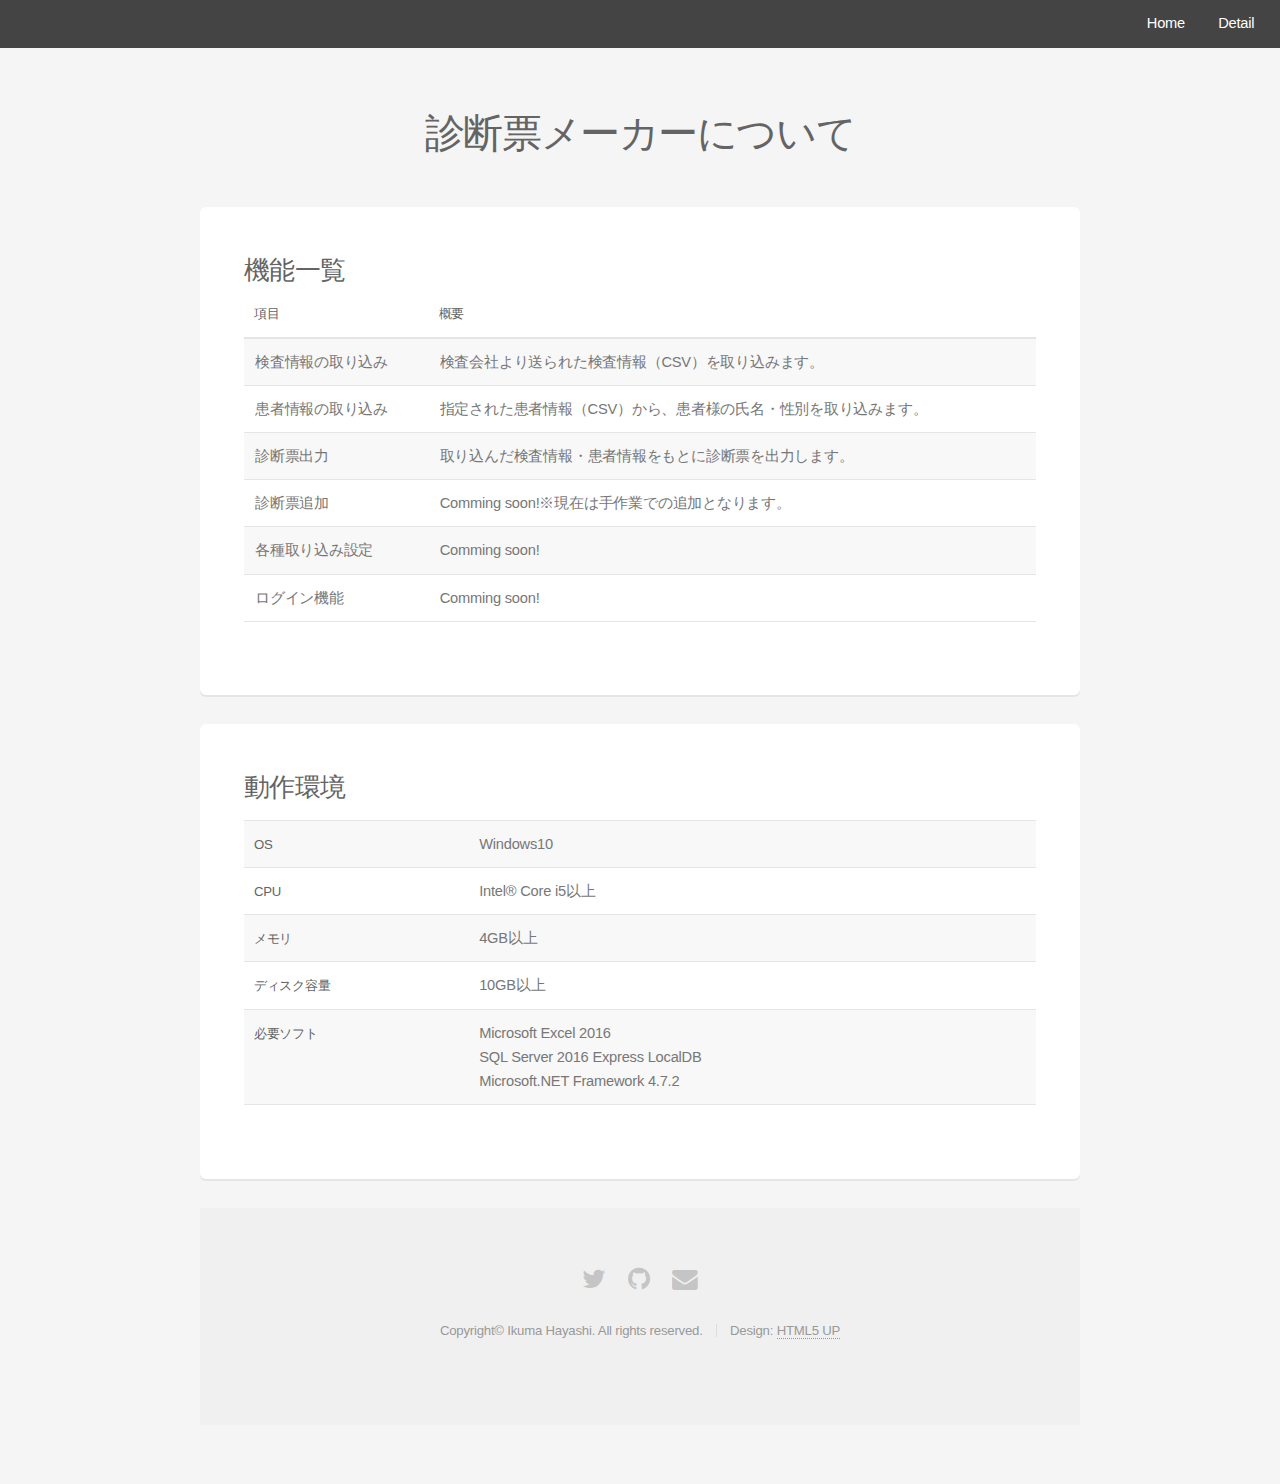
==== details.html @ 00fafe41 "機能一覧を詳細に変更 詳細に動作環境を追加" ====
<!DOCTYPE HTML>
<!--
	Alpha by HTML5 UP
	html5up.net | @ajlkn
	Free for personal and commercial use under the CCA 3.0 license (html5up.net/license)
-->
<html lang="ja">
	<head>
		<title>機能一覧</title>
		<meta charset="utf-8" />
		<meta name="viewport" content="width=device-width, initial-scale=1, user-scalable=no" />
		<link rel="stylesheet" href="assets/css/main.css" />
		<link rel="shortcut icon" href="./favicon.ico" >
		<link href="https://maxcdn.bootstrapcdn.com/font-awesome/4.7.0/css/font-awesome.min.css" rel="stylesheet" />
	</head>
	<body class="is-preload">
		<div id="page-wrapper">

			<!-- Header -->
				<header id="header">
					<nav id="nav">
						<ul>
							<li><a href="index.html">Home</a></li>
							<li><a href="details.html">Detail</a></li>
						</ul>
					</nav>
				</header>

			<!-- Main -->
				<section id="main" class="container">
					<header>
						<h2>診断票メーカーについて</h2>
					</header>
					<div class="row">
						<div class="col-12">

							<!-- Table -->
								<section class="box">
									<h3>機能一覧</h3>
									<div class="table-wrapper">
										<table>
											<thead>
												<tr>
													<th>項目</th>
													<th>概要</th>
												</tr>
											</thead>
											<tbody>
												<tr>
													<td>検査情報の取り込み</td>
													<td>検査会社より送られた検査情報（CSV）を取り込みます。</td>
												</tr>
												<tr>
													<td>患者情報の取り込み</td>
													<td>指定された患者情報（CSV）から、患者様の氏名・性別を取り込みます。</td>
												</tr>
												<tr>
													<td>診断票出力</td>
													<td>取り込んだ検査情報・患者情報をもとに診断票を出力します。</td>
												</tr>
												<tr>
													<td>診断票追加</td>
													<td>Comming soon!※現在は手作業での追加となります。</td>
												</tr>
												<tr>
													<td>各種取り込み設定</td>
													<td>Comming soon!</td>
												</tr>
												<tr>
													<td>ログイン機能</td>
													<td>Comming soon!</td>
												</tr>
											</tbody>
										</table>
									</div>

								</section>
								
								<section class="box">
										<h3>動作環境</h3>
										<div class="table-wrapper">
											<table>
												<tbody>
													<tr>
														<th>OS</th>
														<td>Windows10</td>
													</tr>
													<tr>
														<th>CPU</th>
														<td>Intel® Core i5以上</td>
													</tr>
													<tr>
														<th>メモリ</th>
														<td>4GB以上</td>
													</tr>
													<tr>
														<th>ディスク容量</th>
														<td>10GB以上</td>
													</tr>
													<tr>
														<th>必要ソフト</th>
														<td>
															Microsoft Excel 2016<br/>
															SQL Server 2016 Express LocalDB<br/>
															Microsoft.NET Framework 4.7.2
														</td>
													</tr>
												</tbody>
											</table>
										</div>
	
									</section>
						</div>
					</div>
					
			<!-- Footer -->
				<footer id="footer">
						<ul class="icons">
							<li><a href="https://twitter.com/hisk_of_gnct" class="icon fa-twitter"><span class="label">Twitter</span></a></li>
							<li><a href="https://github.com/IkumaHayashi" class="icon fa-github"><span class="label">Github</span></a></li>
							<li><a href="mailto:ikuma.hayashi.tech@gmail.com" class="icon fa-envelope"><span class="label">Mail</span></a></li>
							</ul>
						<ul class="copyright">
							<li>Copyright&copy; Ikuma Hayashi. All rights reserved.</li><li>Design: <a href="http://html5up.net">HTML5 UP</a></li>
						</ul>
					</footer>
	

		</div>

		<!-- Scripts -->
			<script src="https://code.jquery.com/jquery-3.3.1.min.js" integrity="sha256-FgpCb/KJQlLNfOu91ta32o/NMZxltwRo8QtmkMRdAu8=" crossorigin="anonymous"></script>
			<!--<script src="assets/js/jquery.min.js"></script>-->
			<script src="assets/js/jquery.dropotron.min.js"></script>
			<script src="assets/js/jquery.scrollex.min.js"></script>
			<script src="assets/js/browser.min.js"></script>
			<script src="assets/js/breakpoints.min.js"></script>
			<script src="assets/js/util.js"></script>
			<script src="assets/js/main.js"></script>

	</body>
</html>
---- assets/css/main.css ----
/*@import url("font-awesome.min.css");*/
@import url("https://fonts.googleapis.com/css?family=Source+Sans+Pro:300,400,300italic,400italic");

/*
	Alpha by HTML5 UP
	html5up.net | @ajlkn
	Free for personal and commercial use under the CCA 3.0 license (html5up.net/license)
*/

/* Reset */

/* Based on meyerweb.com/eric/tools/css/reset (v2.0 | 20110126 | License: public domain) */

	html, body, div, span, applet, object,
	iframe, h1, h2, h3, h4, h5, h6, p, blockquote,
	pre, a, abbr, acronym, address, big, cite,
	code, del, dfn, em, img, ins, kbd, q, s, samp,
	small, strike, strong, sub, sup, tt, var, b,
	u, i, center, dl, dt, dd, ol, ul, li, fieldset,
	form, label, legend, table, caption, tbody,
	tfoot, thead, tr, th, td, article, aside,
	canvas, details, embed, figure, figcaption,
	footer, header, hgroup, menu, nav, output, ruby,
	section, summary, time, mark, audio, video {
		margin: 0;
		padding: 0;
		border: 0;
		font-size: 100%;
		font: inherit;
		font-family: 'ヒラギノ角ゴシック Pro', 'Hiragino Kaku Gothic Pro', メイリオ, Meiryo, Osaka, 'ＭＳ Ｐゴシック', 'MS PGothic', sans-serif;
		vertical-align: baseline;
	}

	article, aside, details, figcaption, figure,
	footer, header, hgroup, menu, nav, section {
		display: block;
	}

	body {
		line-height: 1;
	}

	ol, ul {
		list-style: none;
	}

	blockquote, q {
		quotes: none;
	}

		blockquote:before, blockquote:after, q:before, q:after {
			content: '';
			content: none;
		}

	table {
		border-collapse: collapse;
		border-spacing: 0;
	}

	body {
		-webkit-text-size-adjust: none;
	}

	mark {
		background-color: transparent;
		color: inherit;
	}

	input::-moz-focus-inner {
		border: 0;
		padding: 0;
	}

	input, select, textarea {
		-moz-appearance: none;
		-webkit-appearance: none;
		-ms-appearance: none;
		appearance: none;
	}

/* Basic */

	@-ms-viewport {
		width: device-width;
	}

	body {
		-ms-overflow-style: scrollbar;
	}

	@media screen and (max-width: 480px) {

		html, body {
			min-width: 320px;
		}

	}

	html {
		box-sizing: border-box;
	}

	*, *:before, *:after {
		box-sizing: inherit;
	}

	body {
		background: #f5f5f5;
	}

	body, input, select, textarea {
		color: #777;
		font-size: 16pt;
		font-weight: 300;
		line-height: 1.65em;
		letter-spacing: -0.015em;
	}

	a {
		-moz-transition: color 0.2s ease-in-out, border-bottom-color 0.2s ease-in-out;
		-webkit-transition: color 0.2s ease-in-out, border-bottom-color 0.2s ease-in-out;
		-ms-transition: color 0.2s ease-in-out, border-bottom-color 0.2s ease-in-out;
		transition: color 0.2s ease-in-out, border-bottom-color 0.2s ease-in-out;
		border-bottom: dotted 1px;
		color: #e89980;
		text-decoration: none;
	}

		a:hover {
			border-bottom-color: transparent;
		}

	strong, b {
		color: #646464;
		font-weight: 400;
	}

	em, i {
		font-style: italic;
	}

	p {
		margin: 0 0 2em 0;
	}

	h1, h2, h3, h4, h5, h6 {
		color: #646464;
		font-weight: 300;
		line-height: 1em;
		margin: 0 0 0.5em 0;
	}

		h1 a, h2 a, h3 a, h4 a, h5 a, h6 a {
			color: inherit;
			text-decoration: none;
		}

	h2 {
		font-size: 2.25em;
		line-height: 1.5em;
		letter-spacing: -0.035em;
	}

	h3 {
		font-size: 1.75em;
		line-height: 1.5em;
		letter-spacing: -0.025em;
	}

	h4 {
		font-size: 1.1em;
		line-height: 1.5em;
		letter-spacing: 0;
	}

	h5 {
		font-size: 0.9em;
		line-height: 1.5em;
		letter-spacing: 0;
	}

	h6 {
		font-size: 0.7em;
		line-height: 1.5em;
		letter-spacing: 0;
	}

	sub {
		font-size: 0.8em;
		position: relative;
		top: 0.5em;
	}

	sup {
		font-size: 0.8em;
		position: relative;
		top: -0.5em;
	}

	hr {
		border: 0;
		border-bottom: solid 2px #e5e5e5;
		margin: 2em 0;
	}

		hr.major {
			margin: 3em 0;
		}

	blockquote {
		border-left: solid 4px #e5e5e5;
		font-style: italic;
		margin: 0 0 2em 0;
		padding: 0.5em 0 0.5em 2em;
	}

	pre {
		-webkit-overflow-scrolling: touch;
		background: #f8f8f8;
		border-radius: 6px;
		border: solid 1px #e5e5e5;
		font-size: 0.9em;
		line-height: 1.75em;
		margin: 0 0 2em 0;
		overflow-x: auto;
		padding: 1em 1.5em;
	}

	code {
		background: #f8f8f8;
		border-radius: 6px;
		border: solid 1px #e5e5e5;
		font-size: 0.9em;
		margin: 0 0.25em;
		padding: 0.25em 0.65em;
	}

	.align-left {
		text-align: left;
	}

	.align-center {
		text-align: center;
	}

	.align-right {
		text-align: right;
	}

/* Row */

	.row {
		display: flex;
		flex-wrap: wrap;
		box-sizing: border-box;
		align-items: stretch;
	}

		.row > * {
			box-sizing: border-box;
		}

		.row.gtr-uniform > * > :last-child {
			margin-bottom: 0;
		}

		.row.aln-left {
			justify-content: flex-start;
		}

		.row.aln-center {
			justify-content: center;
		}

		.row.aln-right {
			justify-content: flex-end;
		}

		.row.aln-top {
			align-items: flex-start;
		}

		.row.aln-middle {
			align-items: center;
		}

		.row.aln-bottom {
			align-items: flex-end;
		}

		.row > .imp {
			order: -1;
		}

		.row > .col-1 {
			width: 8.3333333333%;
		}

		.row > .off-1 {
			margin-left: 8.3333333333%;
		}

		.row > .col-2 {
			width: 16.6666666667%;
		}

		.row > .off-2 {
			margin-left: 16.6666666667%;
		}

		.row > .col-3 {
			width: 25%;
		}

		.row > .off-3 {
			margin-left: 25%;
		}

		.row > .col-4 {
			width: 33.3333333333%;
		}

		.row > .off-4 {
			margin-left: 33.3333333333%;
		}

		.row > .col-5 {
			width: 41.6666666667%;
		}

		.row > .off-5 {
			margin-left: 41.6666666667%;
		}

		.row > .col-6 {
			width: 50%;
		}

		.row > .off-6 {
			margin-left: 50%;
		}

		.row > .col-7 {
			width: 58.3333333333%;
		}

		.row > .off-7 {
			margin-left: 58.3333333333%;
		}

		.row > .col-8 {
			width: 66.6666666667%;
		}

		.row > .off-8 {
			margin-left: 66.6666666667%;
		}

		.row > .col-9 {
			width: 75%;
		}

		.row > .off-9 {
			margin-left: 75%;
		}

		.row > .col-10 {
			width: 83.3333333333%;
		}

		.row > .off-10 {
			margin-left: 83.3333333333%;
		}

		.row > .col-11 {
			width: 91.6666666667%;
		}

		.row > .off-11 {
			margin-left: 91.6666666667%;
		}

		.row > .col-12 {
			width: 100%;
		}

		.row > .off-12 {
			margin-left: 100%;
		}

		.row.gtr-0 {
			margin-top: 0;
			margin-left: 0em;
		}

			.row.gtr-0 > * {
				padding: 0 0 0 0em;
			}

			.row.gtr-0.gtr-uniform {
				margin-top: 0em;
			}

				.row.gtr-0.gtr-uniform > * {
					padding-top: 0em;
				}

		.row.gtr-25 {
			margin-top: 0;
			margin-left: -0.5em;
		}

			.row.gtr-25 > * {
				padding: 0 0 0 0.5em;
			}

			.row.gtr-25.gtr-uniform {
				margin-top: -0.5em;
			}

				.row.gtr-25.gtr-uniform > * {
					padding-top: 0.5em;
				}

		.row.gtr-50 {
			margin-top: 0;
			margin-left: -1em;
		}

			.row.gtr-50 > * {
				padding: 0 0 0 1em;
			}

			.row.gtr-50.gtr-uniform {
				margin-top: -1em;
			}

				.row.gtr-50.gtr-uniform > * {
					padding-top: 1em;
				}

		.row {
			margin-top: 0;
			margin-left: -2em;
		}

			.row > * {
				padding: 0 0 0 2em;
			}

			.row.gtr-uniform {
				margin-top: -2em;
			}

				.row.gtr-uniform > * {
					padding-top: 2em;
				}

		.row.gtr-150 {
			margin-top: 0;
			margin-left: -3em;
		}

			.row.gtr-150 > * {
				padding: 0 0 0 3em;
			}

			.row.gtr-150.gtr-uniform {
				margin-top: -3em;
			}

				.row.gtr-150.gtr-uniform > * {
					padding-top: 3em;
				}

		.row.gtr-200 {
			margin-top: 0;
			margin-left: -4em;
		}

			.row.gtr-200 > * {
				padding: 0 0 0 4em;
			}

			.row.gtr-200.gtr-uniform {
				margin-top: -4em;
			}

				.row.gtr-200.gtr-uniform > * {
					padding-top: 4em;
				}

		@media screen and (max-width: 1680px) {

			.row {
				display: flex;
				flex-wrap: wrap;
				box-sizing: border-box;
				align-items: stretch;
			}

				.row > * {
					box-sizing: border-box;
				}

				.row.gtr-uniform > * > :last-child {
					margin-bottom: 0;
				}

				.row.aln-left {
					justify-content: flex-start;
				}

				.row.aln-center {
					justify-content: center;
				}

				.row.aln-right {
					justify-content: flex-end;
				}

				.row.aln-top {
					align-items: flex-start;
				}

				.row.aln-middle {
					align-items: center;
				}

				.row.aln-bottom {
					align-items: flex-end;
				}

				.row > .imp-wide {
					order: -1;
				}

				.row > .col-1-wide {
					width: 8.3333333333%;
				}

				.row > .off-1-wide {
					margin-left: 8.3333333333%;
				}

				.row > .col-2-wide {
					width: 16.6666666667%;
				}

				.row > .off-2-wide {
					margin-left: 16.6666666667%;
				}

				.row > .col-3-wide {
					width: 25%;
				}

				.row > .off-3-wide {
					margin-left: 25%;
				}

				.row > .col-4-wide {
					width: 33.3333333333%;
				}

				.row > .off-4-wide {
					margin-left: 33.3333333333%;
				}

				.row > .col-5-wide {
					width: 41.6666666667%;
				}

				.row > .off-5-wide {
					margin-left: 41.6666666667%;
				}

				.row > .col-6-wide {
					width: 50%;
				}

				.row > .off-6-wide {
					margin-left: 50%;
				}

				.row > .col-7-wide {
					width: 58.3333333333%;
				}

				.row > .off-7-wide {
					margin-left: 58.3333333333%;
				}

				.row > .col-8-wide {
					width: 66.6666666667%;
				}

				.row > .off-8-wide {
					margin-left: 66.6666666667%;
				}

				.row > .col-9-wide {
					width: 75%;
				}

				.row > .off-9-wide {
					margin-left: 75%;
				}

				.row > .col-10-wide {
					width: 83.3333333333%;
				}

				.row > .off-10-wide {
					margin-left: 83.3333333333%;
				}

				.row > .col-11-wide {
					width: 91.6666666667%;
				}

				.row > .off-11-wide {
					margin-left: 91.6666666667%;
				}

				.row > .col-12-wide {
					width: 100%;
				}

				.row > .off-12-wide {
					margin-left: 100%;
				}

				.row.gtr-0 {
					margin-top: 0;
					margin-left: 0em;
				}

					.row.gtr-0 > * {
						padding: 0 0 0 0em;
					}

					.row.gtr-0.gtr-uniform {
						margin-top: 0em;
					}

						.row.gtr-0.gtr-uniform > * {
							padding-top: 0em;
						}

				.row.gtr-25 {
					margin-top: 0;
					margin-left: -0.5em;
				}

					.row.gtr-25 > * {
						padding: 0 0 0 0.5em;
					}

					.row.gtr-25.gtr-uniform {
						margin-top: -0.5em;
					}

						.row.gtr-25.gtr-uniform > * {
							padding-top: 0.5em;
						}

				.row.gtr-50 {
					margin-top: 0;
					margin-left: -1em;
				}

					.row.gtr-50 > * {
						padding: 0 0 0 1em;
					}

					.row.gtr-50.gtr-uniform {
						margin-top: -1em;
					}

						.row.gtr-50.gtr-uniform > * {
							padding-top: 1em;
						}

				.row {
					margin-top: 0;
					margin-left: -2em;
				}

					.row > * {
						padding: 0 0 0 2em;
					}

					.row.gtr-uniform {
						margin-top: -2em;
					}

						.row.gtr-uniform > * {
							padding-top: 2em;
						}

				.row.gtr-150 {
					margin-top: 0;
					margin-left: -3em;
				}

					.row.gtr-150 > * {
						padding: 0 0 0 3em;
					}

					.row.gtr-150.gtr-uniform {
						margin-top: -3em;
					}

						.row.gtr-150.gtr-uniform > * {
							padding-top: 3em;
						}

				.row.gtr-200 {
					margin-top: 0;
					margin-left: -4em;
				}

					.row.gtr-200 > * {
						padding: 0 0 0 4em;
					}

					.row.gtr-200.gtr-uniform {
						margin-top: -4em;
					}

						.row.gtr-200.gtr-uniform > * {
							padding-top: 4em;
						}

		}

		@media screen and (max-width: 1280px) {

			.row {
				display: flex;
				flex-wrap: wrap;
				box-sizing: border-box;
				align-items: stretch;
			}

				.row > * {
					box-sizing: border-box;
				}

				.row.gtr-uniform > * > :last-child {
					margin-bottom: 0;
				}

				.row.aln-left {
					justify-content: flex-start;
				}

				.row.aln-center {
					justify-content: center;
				}

				.row.aln-right {
					justify-content: flex-end;
				}

				.row.aln-top {
					align-items: flex-start;
				}

				.row.aln-middle {
					align-items: center;
				}

				.row.aln-bottom {
					align-items: flex-end;
				}

				.row > .imp-normal {
					order: -1;
				}

				.row > .col-1-normal {
					width: 8.3333333333%;
				}

				.row > .off-1-normal {
					margin-left: 8.3333333333%;
				}

				.row > .col-2-normal {
					width: 16.6666666667%;
				}

				.row > .off-2-normal {
					margin-left: 16.6666666667%;
				}

				.row > .col-3-normal {
					width: 25%;
				}

				.row > .off-3-normal {
					margin-left: 25%;
				}

				.row > .col-4-normal {
					width: 33.3333333333%;
				}

				.row > .off-4-normal {
					margin-left: 33.3333333333%;
				}

				.row > .col-5-normal {
					width: 41.6666666667%;
				}

				.row > .off-5-normal {
					margin-left: 41.6666666667%;
				}

				.row > .col-6-normal {
					width: 50%;
				}

				.row > .off-6-normal {
					margin-left: 50%;
				}

				.row > .col-7-normal {
					width: 58.3333333333%;
				}

				.row > .off-7-normal {
					margin-left: 58.3333333333%;
				}

				.row > .col-8-normal {
					width: 66.6666666667%;
				}

				.row > .off-8-normal {
					margin-left: 66.6666666667%;
				}

				.row > .col-9-normal {
					width: 75%;
				}

				.row > .off-9-normal {
					margin-left: 75%;
				}

				.row > .col-10-normal {
					width: 83.3333333333%;
				}

				.row > .off-10-normal {
					margin-left: 83.3333333333%;
				}

				.row > .col-11-normal {
					width: 91.6666666667%;
				}

				.row > .off-11-normal {
					margin-left: 91.6666666667%;
				}

				.row > .col-12-normal {
					width: 100%;
				}

				.row > .off-12-normal {
					margin-left: 100%;
				}

				.row.gtr-0 {
					margin-top: 0;
					margin-left: 0em;
				}

					.row.gtr-0 > * {
						padding: 0 0 0 0em;
					}

					.row.gtr-0.gtr-uniform {
						margin-top: 0em;
					}

						.row.gtr-0.gtr-uniform > * {
							padding-top: 0em;
						}

				.row.gtr-25 {
					margin-top: 0;
					margin-left: -0.5em;
				}

					.row.gtr-25 > * {
						padding: 0 0 0 0.5em;
					}

					.row.gtr-25.gtr-uniform {
						margin-top: -0.5em;
					}

						.row.gtr-25.gtr-uniform > * {
							padding-top: 0.5em;
						}

				.row.gtr-50 {
					margin-top: 0;
					margin-left: -1em;
				}

					.row.gtr-50 > * {
						padding: 0 0 0 1em;
					}

					.row.gtr-50.gtr-uniform {
						margin-top: -1em;
					}

						.row.gtr-50.gtr-uniform > * {
							padding-top: 1em;
						}

				.row {
					margin-top: 0;
					margin-left: -2em;
				}

					.row > * {
						padding: 0 0 0 2em;
					}

					.row.gtr-uniform {
						margin-top: -2em;
					}

						.row.gtr-uniform > * {
							padding-top: 2em;
						}

				.row.gtr-150 {
					margin-top: 0;
					margin-left: -3em;
				}

					.row.gtr-150 > * {
						padding: 0 0 0 3em;
					}

					.row.gtr-150.gtr-uniform {
						margin-top: -3em;
					}

						.row.gtr-150.gtr-uniform > * {
							padding-top: 3em;
						}

				.row.gtr-200 {
					margin-top: 0;
					margin-left: -4em;
				}

					.row.gtr-200 > * {
						padding: 0 0 0 4em;
					}

					.row.gtr-200.gtr-uniform {
						margin-top: -4em;
					}

						.row.gtr-200.gtr-uniform > * {
							padding-top: 4em;
						}

		}

		@media screen and (max-width: 980px) {

			.row {
				display: flex;
				flex-wrap: wrap;
				box-sizing: border-box;
				align-items: stretch;
			}

				.row > * {
					box-sizing: border-box;
				}

				.row.gtr-uniform > * > :last-child {
					margin-bottom: 0;
				}

				.row.aln-left {
					justify-content: flex-start;
				}

				.row.aln-center {
					justify-content: center;
				}

				.row.aln-right {
					justify-content: flex-end;
				}

				.row.aln-top {
					align-items: flex-start;
				}

				.row.aln-middle {
					align-items: center;
				}

				.row.aln-bottom {
					align-items: flex-end;
				}

				.row > .imp-narrow {
					order: -1;
				}

				.row > .col-1-narrow {
					width: 8.3333333333%;
				}

				.row > .off-1-narrow {
					margin-left: 8.3333333333%;
				}

				.row > .col-2-narrow {
					width: 16.6666666667%;
				}

				.row > .off-2-narrow {
					margin-left: 16.6666666667%;
				}

				.row > .col-3-narrow {
					width: 25%;
				}

				.row > .off-3-narrow {
					margin-left: 25%;
				}

				.row > .col-4-narrow {
					width: 33.3333333333%;
				}

				.row > .off-4-narrow {
					margin-left: 33.3333333333%;
				}

				.row > .col-5-narrow {
					width: 41.6666666667%;
				}

				.row > .off-5-narrow {
					margin-left: 41.6666666667%;
				}

				.row > .col-6-narrow {
					width: 50%;
				}

				.row > .off-6-narrow {
					margin-left: 50%;
				}

				.row > .col-7-narrow {
					width: 58.3333333333%;
				}

				.row > .off-7-narrow {
					margin-left: 58.3333333333%;
				}

				.row > .col-8-narrow {
					width: 66.6666666667%;
				}

				.row > .off-8-narrow {
					margin-left: 66.6666666667%;
				}

				.row > .col-9-narrow {
					width: 75%;
				}

				.row > .off-9-narrow {
					margin-left: 75%;
				}

				.row > .col-10-narrow {
					width: 83.3333333333%;
				}

				.row > .off-10-narrow {
					margin-left: 83.3333333333%;
				}

				.row > .col-11-narrow {
					width: 91.6666666667%;
				}

				.row > .off-11-narrow {
					margin-left: 91.6666666667%;
				}

				.row > .col-12-narrow {
					width: 100%;
				}

				.row > .off-12-narrow {
					margin-left: 100%;
				}

				.row.gtr-0 {
					margin-top: 0;
					margin-left: 0em;
				}

					.row.gtr-0 > * {
						padding: 0 0 0 0em;
					}

					.row.gtr-0.gtr-uniform {
						margin-top: 0em;
					}

						.row.gtr-0.gtr-uniform > * {
							padding-top: 0em;
						}

				.row.gtr-25 {
					margin-top: 0;
					margin-left: -0.5em;
				}

					.row.gtr-25 > * {
						padding: 0 0 0 0.5em;
					}

					.row.gtr-25.gtr-uniform {
						margin-top: -0.5em;
					}

						.row.gtr-25.gtr-uniform > * {
							padding-top: 0.5em;
						}

				.row.gtr-50 {
					margin-top: 0;
					margin-left: -1em;
				}

					.row.gtr-50 > * {
						padding: 0 0 0 1em;
					}

					.row.gtr-50.gtr-uniform {
						margin-top: -1em;
					}

						.row.gtr-50.gtr-uniform > * {
							padding-top: 1em;
						}

				.row {
					margin-top: 0;
					margin-left: -2em;
				}

					.row > * {
						padding: 0 0 0 2em;
					}

					.row.gtr-uniform {
						margin-top: -2em;
					}

						.row.gtr-uniform > * {
							padding-top: 2em;
						}

				.row.gtr-150 {
					margin-top: 0;
					margin-left: -3em;
				}

					.row.gtr-150 > * {
						padding: 0 0 0 3em;
					}

					.row.gtr-150.gtr-uniform {
						margin-top: -3em;
					}

						.row.gtr-150.gtr-uniform > * {
							padding-top: 3em;
						}

				.row.gtr-200 {
					margin-top: 0;
					margin-left: -4em;
				}

					.row.gtr-200 > * {
						padding: 0 0 0 4em;
					}

					.row.gtr-200.gtr-uniform {
						margin-top: -4em;
					}

						.row.gtr-200.gtr-uniform > * {
							padding-top: 4em;
						}

		}

		@media screen and (max-width: 840px) {

			.row {
				display: flex;
				flex-wrap: wrap;
				box-sizing: border-box;
				align-items: stretch;
			}

				.row > * {
					box-sizing: border-box;
				}

				.row.gtr-uniform > * > :last-child {
					margin-bottom: 0;
				}

				.row.aln-left {
					justify-content: flex-start;
				}

				.row.aln-center {
					justify-content: center;
				}

				.row.aln-right {
					justify-content: flex-end;
				}

				.row.aln-top {
					align-items: flex-start;
				}

				.row.aln-middle {
					align-items: center;
				}

				.row.aln-bottom {
					align-items: flex-end;
				}

				.row > .imp-narrower {
					order: -1;
				}

				.row > .col-1-narrower {
					width: 8.3333333333%;
				}

				.row > .off-1-narrower {
					margin-left: 8.3333333333%;
				}

				.row > .col-2-narrower {
					width: 16.6666666667%;
				}

				.row > .off-2-narrower {
					margin-left: 16.6666666667%;
				}

				.row > .col-3-narrower {
					width: 25%;
				}

				.row > .off-3-narrower {
					margin-left: 25%;
				}

				.row > .col-4-narrower {
					width: 33.3333333333%;
				}

				.row > .off-4-narrower {
					margin-left: 33.3333333333%;
				}

				.row > .col-5-narrower {
					width: 41.6666666667%;
				}

				.row > .off-5-narrower {
					margin-left: 41.6666666667%;
				}

				.row > .col-6-narrower {
					width: 50%;
				}

				.row > .off-6-narrower {
					margin-left: 50%;
				}

				.row > .col-7-narrower {
					width: 58.3333333333%;
				}

				.row > .off-7-narrower {
					margin-left: 58.3333333333%;
				}

				.row > .col-8-narrower {
					width: 66.6666666667%;
				}

				.row > .off-8-narrower {
					margin-left: 66.6666666667%;
				}

				.row > .col-9-narrower {
					width: 75%;
				}

				.row > .off-9-narrower {
					margin-left: 75%;
				}

				.row > .col-10-narrower {
					width: 83.3333333333%;
				}

				.row > .off-10-narrower {
					margin-left: 83.3333333333%;
				}

				.row > .col-11-narrower {
					width: 91.6666666667%;
				}

				.row > .off-11-narrower {
					margin-left: 91.6666666667%;
				}

				.row > .col-12-narrower {
					width: 100%;
				}

				.row > .off-12-narrower {
					margin-left: 100%;
				}

				.row.gtr-0 {
					margin-top: 0;
					margin-left: 0em;
				}

					.row.gtr-0 > * {
						padding: 0 0 0 0em;
					}

					.row.gtr-0.gtr-uniform {
						margin-top: 0em;
					}

						.row.gtr-0.gtr-uniform > * {
							padding-top: 0em;
						}

				.row.gtr-25 {
					margin-top: 0;
					margin-left: -0.5em;
				}

					.row.gtr-25 > * {
						padding: 0 0 0 0.5em;
					}

					.row.gtr-25.gtr-uniform {
						margin-top: -0.5em;
					}

						.row.gtr-25.gtr-uniform > * {
							padding-top: 0.5em;
						}

				.row.gtr-50 {
					margin-top: 0;
					margin-left: -1em;
				}

					.row.gtr-50 > * {
						padding: 0 0 0 1em;
					}

					.row.gtr-50.gtr-uniform {
						margin-top: -1em;
					}

						.row.gtr-50.gtr-uniform > * {
							padding-top: 1em;
						}

				.row {
					margin-top: 0;
					margin-left: -2em;
				}

					.row > * {
						padding: 0 0 0 2em;
					}

					.row.gtr-uniform {
						margin-top: -2em;
					}

						.row.gtr-uniform > * {
							padding-top: 2em;
						}

				.row.gtr-150 {
					margin-top: 0;
					margin-left: -3em;
				}

					.row.gtr-150 > * {
						padding: 0 0 0 3em;
					}

					.row.gtr-150.gtr-uniform {
						margin-top: -3em;
					}

						.row.gtr-150.gtr-uniform > * {
							padding-top: 3em;
						}

				.row.gtr-200 {
					margin-top: 0;
					margin-left: -4em;
				}

					.row.gtr-200 > * {
						padding: 0 0 0 4em;
					}

					.row.gtr-200.gtr-uniform {
						margin-top: -4em;
					}

						.row.gtr-200.gtr-uniform > * {
							padding-top: 4em;
						}

		}

		@media screen and (max-width: 736px) {

			.row {
				display: flex;
				flex-wrap: wrap;
				box-sizing: border-box;
				align-items: stretch;
			}

				.row > * {
					box-sizing: border-box;
				}

				.row.gtr-uniform > * > :last-child {
					margin-bottom: 0;
				}

				.row.aln-left {
					justify-content: flex-start;
				}

				.row.aln-center {
					justify-content: center;
				}

				.row.aln-right {
					justify-content: flex-end;
				}

				.row.aln-top {
					align-items: flex-start;
				}

				.row.aln-middle {
					align-items: center;
				}

				.row.aln-bottom {
					align-items: flex-end;
				}

				.row > .imp-mobile {
					order: -1;
				}

				.row > .col-1-mobile {
					width: 8.3333333333%;
				}

				.row > .off-1-mobile {
					margin-left: 8.3333333333%;
				}

				.row > .col-2-mobile {
					width: 16.6666666667%;
				}

				.row > .off-2-mobile {
					margin-left: 16.6666666667%;
				}

				.row > .col-3-mobile {
					width: 25%;
				}

				.row > .off-3-mobile {
					margin-left: 25%;
				}

				.row > .col-4-mobile {
					width: 33.3333333333%;
				}

				.row > .off-4-mobile {
					margin-left: 33.3333333333%;
				}

				.row > .col-5-mobile {
					width: 41.6666666667%;
				}

				.row > .off-5-mobile {
					margin-left: 41.6666666667%;
				}

				.row > .col-6-mobile {
					width: 50%;
				}

				.row > .off-6-mobile {
					margin-left: 50%;
				}

				.row > .col-7-mobile {
					width: 58.3333333333%;
				}

				.row > .off-7-mobile {
					margin-left: 58.3333333333%;
				}

				.row > .col-8-mobile {
					width: 66.6666666667%;
				}

				.row > .off-8-mobile {
					margin-left: 66.6666666667%;
				}

				.row > .col-9-mobile {
					width: 75%;
				}

				.row > .off-9-mobile {
					margin-left: 75%;
				}

				.row > .col-10-mobile {
					width: 83.3333333333%;
				}

				.row > .off-10-mobile {
					margin-left: 83.3333333333%;
				}

				.row > .col-11-mobile {
					width: 91.6666666667%;
				}

				.row > .off-11-mobile {
					margin-left: 91.6666666667%;
				}

				.row > .col-12-mobile {
					width: 100%;
				}

				.row > .off-12-mobile {
					margin-left: 100%;
				}

				.row.gtr-0 {
					margin-top: 0;
					margin-left: 0em;
				}

					.row.gtr-0 > * {
						padding: 0 0 0 0em;
					}

					.row.gtr-0.gtr-uniform {
						margin-top: 0em;
					}

						.row.gtr-0.gtr-uniform > * {
							padding-top: 0em;
						}

				.row.gtr-25 {
					margin-top: 0;
					margin-left: -0.5em;
				}

					.row.gtr-25 > * {
						padding: 0 0 0 0.5em;
					}

					.row.gtr-25.gtr-uniform {
						margin-top: -0.5em;
					}

						.row.gtr-25.gtr-uniform > * {
							padding-top: 0.5em;
						}

				.row.gtr-50 {
					margin-top: 0;
					margin-left: -1em;
				}

					.row.gtr-50 > * {
						padding: 0 0 0 1em;
					}

					.row.gtr-50.gtr-uniform {
						margin-top: -1em;
					}

						.row.gtr-50.gtr-uniform > * {
							padding-top: 1em;
						}

				.row {
					margin-top: 0;
					margin-left: -2em;
				}

					.row > * {
						padding: 0 0 0 2em;
					}

					.row.gtr-uniform {
						margin-top: -2em;
					}

						.row.gtr-uniform > * {
							padding-top: 2em;
						}

				.row.gtr-150 {
					margin-top: 0;
					margin-left: -3em;
				}

					.row.gtr-150 > * {
						padding: 0 0 0 3em;
					}

					.row.gtr-150.gtr-uniform {
						margin-top: -3em;
					}

						.row.gtr-150.gtr-uniform > * {
							padding-top: 3em;
						}

				.row.gtr-200 {
					margin-top: 0;
					margin-left: -4em;
				}

					.row.gtr-200 > * {
						padding: 0 0 0 4em;
					}

					.row.gtr-200.gtr-uniform {
						margin-top: -4em;
					}

						.row.gtr-200.gtr-uniform > * {
							padding-top: 4em;
						}

		}

		@media screen and (max-width: 480px) {

			.row {
				display: flex;
				flex-wrap: wrap;
				box-sizing: border-box;
				align-items: stretch;
			}

				.row > * {
					box-sizing: border-box;
				}

				.row.gtr-uniform > * > :last-child {
					margin-bottom: 0;
				}

				.row.aln-left {
					justify-content: flex-start;
				}

				.row.aln-center {
					justify-content: center;
				}

				.row.aln-right {
					justify-content: flex-end;
				}

				.row.aln-top {
					align-items: flex-start;
				}

				.row.aln-middle {
					align-items: center;
				}

				.row.aln-bottom {
					align-items: flex-end;
				}

				.row > .imp-mobilep {
					order: -1;
				}

				.row > .col-1-mobilep {
					width: 8.3333333333%;
				}

				.row > .off-1-mobilep {
					margin-left: 8.3333333333%;
				}

				.row > .col-2-mobilep {
					width: 16.6666666667%;
				}

				.row > .off-2-mobilep {
					margin-left: 16.6666666667%;
				}

				.row > .col-3-mobilep {
					width: 25%;
				}

				.row > .off-3-mobilep {
					margin-left: 25%;
				}

				.row > .col-4-mobilep {
					width: 33.3333333333%;
				}

				.row > .off-4-mobilep {
					margin-left: 33.3333333333%;
				}

				.row > .col-5-mobilep {
					width: 41.6666666667%;
				}

				.row > .off-5-mobilep {
					margin-left: 41.6666666667%;
				}

				.row > .col-6-mobilep {
					width: 50%;
				}

				.row > .off-6-mobilep {
					margin-left: 50%;
				}

				.row > .col-7-mobilep {
					width: 58.3333333333%;
				}

				.row > .off-7-mobilep {
					margin-left: 58.3333333333%;
				}

				.row > .col-8-mobilep {
					width: 66.6666666667%;
				}

				.row > .off-8-mobilep {
					margin-left: 66.6666666667%;
				}

				.row > .col-9-mobilep {
					width: 75%;
				}

				.row > .off-9-mobilep {
					margin-left: 75%;
				}

				.row > .col-10-mobilep {
					width: 83.3333333333%;
				}

				.row > .off-10-mobilep {
					margin-left: 83.3333333333%;
				}

				.row > .col-11-mobilep {
					width: 91.6666666667%;
				}

				.row > .off-11-mobilep {
					margin-left: 91.6666666667%;
				}

				.row > .col-12-mobilep {
					width: 100%;
				}

				.row > .off-12-mobilep {
					margin-left: 100%;
				}

				.row.gtr-0 {
					margin-top: 0;
					margin-left: 0em;
				}

					.row.gtr-0 > * {
						padding: 0 0 0 0em;
					}

					.row.gtr-0.gtr-uniform {
						margin-top: 0em;
					}

						.row.gtr-0.gtr-uniform > * {
							padding-top: 0em;
						}

				.row.gtr-25 {
					margin-top: 0;
					margin-left: -0.5em;
				}

					.row.gtr-25 > * {
						padding: 0 0 0 0.5em;
					}

					.row.gtr-25.gtr-uniform {
						margin-top: -0.5em;
					}

						.row.gtr-25.gtr-uniform > * {
							padding-top: 0.5em;
						}

				.row.gtr-50 {
					margin-top: 0;
					margin-left: -1em;
				}

					.row.gtr-50 > * {
						padding: 0 0 0 1em;
					}

					.row.gtr-50.gtr-uniform {
						margin-top: -1em;
					}

						.row.gtr-50.gtr-uniform > * {
							padding-top: 1em;
						}

				.row {
					margin-top: 0;
					margin-left: -2em;
				}

					.row > * {
						padding: 0 0 0 2em;
					}

					.row.gtr-uniform {
						margin-top: -2em;
					}

						.row.gtr-uniform > * {
							padding-top: 2em;
						}

				.row.gtr-150 {
					margin-top: 0;
					margin-left: -3em;
				}

					.row.gtr-150 > * {
						padding: 0 0 0 3em;
					}

					.row.gtr-150.gtr-uniform {
						margin-top: -3em;
					}

						.row.gtr-150.gtr-uniform > * {
							padding-top: 3em;
						}

				.row.gtr-200 {
					margin-top: 0;
					margin-left: -4em;
				}

					.row.gtr-200 > * {
						padding: 0 0 0 4em;
					}

					.row.gtr-200.gtr-uniform {
						margin-top: -4em;
					}

						.row.gtr-200.gtr-uniform > * {
							padding-top: 4em;
						}

		}

/* Container */

	.container {
		margin: 0 auto;
		max-width: calc(100% - 5em);
		width: 60em;
	}

		.container.xsmall {
			width: 15em;
		}

		.container.small {
			width: 30em;
		}

		.container.medium {
			width: 45em;
		}

		.container.large {
			width: 75em;
		}

		.container.xlarge {
			width: 90em;
		}

		.container.max {
			width: 100%;
		}

		@media screen and (max-width: 840px) {

			.container {
				width: 100% !important;
			}

		}

		@media screen and (max-width: 736px) {

			.container {
				max-width: 100%;
			}

		}

/* Section/Article */

	section.special, article.special {
		text-align: center;
	}

	header p {
		color: #999;
		position: relative;
		margin: 0 0 1.5em 0;
		font-style: italic;
	}

	header h2 + p {
		font-size: 1.25em;
		margin-top: -1em;
		line-height: 1.5em;
	}

	header h3 + p {
		font-size: 1.1em;
		margin-top: -0.85em;
		line-height: 1.5em;
	}

	header h4 + p,
	header h5 + p,
	header h6 + p {
		font-size: 0.8em;
		margin-top: -0.5em;
		line-height: 1.5em;
	}

	header.major {
		padding: 1em 0;
		text-align: center;
	}

		header.major h2 {
			margin: 0;
		}

		header.major p {
			display: inline-block;
			border-top: solid 2px #e5e5e5;
			color: #777;
			margin: 1.5em 0 0 0;
			padding: 1.5em 0 0 0;
			font-style: normal;
		}

/* Form */

	form {
		margin: 0 0 2em 0;
	}

	label {
		color: #646464;
		display: block;
		font-size: 0.9em;
		font-weight: 300;
		margin: 0 0 1em 0;
	}

	input[type="text"],
	input[type="password"],
	input[type="email"],
	select,
	textarea {
		-moz-appearance: none;
		-webkit-appearance: none;
		-ms-appearance: none;
		appearance: none;
		background-color: #f8f8f8;
		border-radius: 6px;
		border: solid 1px #e5e5e5;
		color: inherit;
		display: block;
		outline: 0;
		padding: 0 1em;
		text-decoration: none;
		width: 100%;
	}

		input[type="text"]:invalid,
		input[type="password"]:invalid,
		input[type="email"]:invalid,
		select:invalid,
		textarea:invalid {
			box-shadow: none;
		}

		input[type="text"]:focus,
		input[type="password"]:focus,
		input[type="email"]:focus,
		select:focus,
		textarea:focus {
			border-color: #e89980;
			box-shadow: 0 0 0 2px #e89980;
		}

	select {
		background-image: url("data:image/svg+xml;charset=utf8,%3Csvg xmlns='http://www.w3.org/2000/svg' width='40' height='40' preserveAspectRatio='none' viewBox='0 0 40 40'%3E%3Cpath d='M9.4,12.3l10.4,10.4l10.4-10.4c0.2-0.2,0.5-0.4,0.9-0.4c0.3,0,0.6,0.1,0.9,0.4l3.3,3.3c0.2,0.2,0.4,0.5,0.4,0.9 c0,0.4-0.1,0.6-0.4,0.9L20.7,31.9c-0.2,0.2-0.5,0.4-0.9,0.4c-0.3,0-0.6-0.1-0.9-0.4L4.3,17.3c-0.2-0.2-0.4-0.5-0.4-0.9 c0-0.4,0.1-0.6,0.4-0.9l3.3-3.3c0.2-0.2,0.5-0.4,0.9-0.4S9.1,12.1,9.4,12.3z' fill='%23e5e5e5' /%3E%3C/svg%3E");
		background-size: 1.25em;
		background-repeat: no-repeat;
		background-position: calc(100% - 1em) center;
		height: 3em;
		padding-right: 3em;
		text-overflow: ellipsis;
	}

		select option {
			color: #777;
			background-color: #f5f5f5;
		}

		select:focus::-ms-value {
			background-color: transparent;
		}

		select::-ms-expand {
			display: none;
		}

	input[type="text"],
	input[type="password"],
	input[type="email"],
	select {
		height: 3em;
	}

	textarea {
		padding: 0.75em 1em;
	}

	input[type="checkbox"],
	input[type="radio"] {
		-moz-appearance: none;
		-webkit-appearance: none;
		-ms-appearance: none;
		appearance: none;
		display: block;
		float: left;
		margin-right: -2em;
		opacity: 0;
		width: 1em;
		z-index: -1;
	}

		input[type="checkbox"] + label,
		input[type="radio"] + label {
			text-decoration: none;
			color: #777;
			cursor: pointer;
			display: inline-block;
			font-size: 1em;
			font-weight: 300;
			padding-left: 2.55em;
			padding-right: 0.75em;
			position: relative;
		}

			input[type="checkbox"] + label:before,
			input[type="radio"] + label:before {
				-moz-osx-font-smoothing: grayscale;
				-webkit-font-smoothing: antialiased;
				font-family: FontAwesome;
				font-style: normal;
				font-weight: normal;
				text-transform: none !important;
			}

			input[type="checkbox"] + label:before,
			input[type="radio"] + label:before {
				background: #f8f8f8;
				border-radius: 6px;
				border: solid 1px #e5e5e5;
				content: '';
				display: inline-block;
				height: 1.8em;
				left: 0;
				line-height: 1.725em;
				position: absolute;
				text-align: center;
				top: 0;
				width: 1.8em;
			}

		input[type="checkbox"]:checked + label:before,
		input[type="radio"]:checked + label:before {
			background: #666;
			border-color: #666;
			color: #ffffff;
			content: '\f00c';
		}

		input[type="checkbox"]:focus + label:before,
		input[type="radio"]:focus + label:before {
			border-color: #e89980;
			box-shadow: 0 0 0 1px #e89980;
		}

	input[type="checkbox"] + label:before {
		border-radius: 6px;
	}

	input[type="radio"] + label:before {
		border-radius: 100%;
	}

	::-webkit-input-placeholder {
		color: #999 !important;
		opacity: 1.0;
	}

	:-moz-placeholder {
		color: #999 !important;
		opacity: 1.0;
	}

	::-moz-placeholder {
		color: #999 !important;
		opacity: 1.0;
	}

	:-ms-input-placeholder {
		color: #999 !important;
		opacity: 1.0;
	}

/* Box */

	.box {
		background: #fff;
		border-radius: 6px;
		box-shadow: 0 2px 0 0 #e5e5e5;
		margin: 0 0 2em 0;
		padding: 3em;
	}

		.box > :last-child {
			margin-bottom: 0;
		}

		.box.alt {
			background: none !important;
			border-radius: 0 !important;
			box-shadow: none !important;
			margin: 0 0 2em 0;
			padding: 0 !important;
		}

		.box.features .features-row {
			border-top: solid 2px #e5e5e5;
			position: relative;
		}

			.box.features .features-row:after {
				clear: both;
				content: '';
				display: block;
			}

			.box.features .features-row section {
				float: left;
				padding: 3em;
				width: 50%;
			}

				.box.features .features-row section :last-child {
					margin-bottom: 0;
				}

				.box.features .features-row section:nth-child(2n) {
					padding-right: 0;
				}

					.box.features .features-row section:nth-child(2n):before {
						background: #e5e5e5;
						content: '';
						display: block;
						height: 100%;
						margin-left: -3em;
						position: absolute;
						top: 0;
						width: 2px;
					}

				.box.features .features-row section:nth-child(2n-1) {
					padding-left: 0;
				}

			.box.features .features-row:first-child {
				border-top: 0;
			}

				.box.features .features-row:first-child section {
					padding-top: 0;
				}

			.box.features .features-row:last-child {
				padding-bottom: 0;
			}

				.box.features .features-row:last-child section {
					padding-bottom: 0;
				}

		.box.special {
			text-align: center;
		}

		.box .image.featured {
			border-radius: 0;
			display: block;
			margin: 3em 0 3em -3em;
			position: relative;
			width: calc(100% + 6em);
		}

			.box .image.featured img {
				border-radius: 0;
				display: block;
				width: 100%;
			}

			.box .image.featured:first-child {
				border-radius: 6px 6px 0 0;
				margin-bottom: 3em;
				margin-top: -3em;
			}

				.box .image.featured:first-child img {
					border-radius: 6px 6px 0 0;
				}

			.box .image.featured:last-child {
				border-radius: 0 0 6px 6px;
				margin-bottom: -3em;
				margin-top: 3em;
			}

				.box .image.featured:last-child img {
					border-radius: 0 0 6px 6px;
				}

/* Icon */

	.icon {
		text-decoration: none;
		border-bottom: none;
		position: relative;
	}

		.icon:before {
			-moz-osx-font-smoothing: grayscale;
			-webkit-font-smoothing: antialiased;
			font-family: FontAwesome;
			font-style: normal;
			font-weight: normal;
			text-transform: none !important;
		}

		.icon > .label {
			display: none;
		}

		.icon.major {
			background: #666;
			border-radius: 100%;
			color: #ffffff;
			cursor: default;
			display: inline-block;
			height: 5.5em;
			line-height: 5.5em;
			margin: 0 0 2em 0;
			width: 5.5em;
		}

			.icon.major:before {
				font-size: 2.5em;
			}

			.icon.major.accent1 {
				background: #666;
				color: #ffffff;
			}

			.icon.major.accent2 {
				background: #e89980;
				color: #ffffff;
			}

			.icon.major.accent3 {
				background: #7fcdb8;
				color: #ffffff;
			}

			.icon.major.accent4 {
				background: #90b0ba;
				color: #ffffff;
			}

			.icon.major.accent5 {
				background: #e5cb95;
				color: #ffffff;
			}

/* Image */

	.image {
		border-radius: 6px;
		border: 0;
		display: inline-block;
		position: relative;
	}

		.image img {
			border-radius: 6px;
			display: block;
		}

		.image.left {
			float: left;
			padding: 0 1.5em 1em 0;
			top: 0.25em;
		}

		.image.right {
			float: right;
			padding: 0 0 1em 1.5em;
			top: 0.25em;
		}

		.image.fit {
			display: block;
			margin: 0 0 2em 0;
			width: 100%;
		}

			.image.fit img {
				display: block;
				width: 100%;
			}

/* List */

	ol {
		list-style: decimal;
		margin: 0 0 2em 0;
		padding-left: 1.25em;
	}

		ol li {
			padding-left: 0.25em;
		}

	ul {
		list-style: disc;
		margin: 0 0 2em 0;
		padding-left: 1em;
	}

		ul li {
			padding-left: 0.5em;
		}

		ul.alt {
			list-style: none;
			padding-left: 0;
		}

			ul.alt li {
				border-top: solid 1px #e5e5e5;
				padding: 0.5em 0;
			}

				ul.alt li:first-child {
					border-top: 0;
					padding-top: 0;
				}

		ul.icons {
			cursor: default;
			list-style: none;
			padding-left: 0;
		}

			ul.icons li {
				display: inline-block;
				padding: 0 1.25em 0 0;
			}

				ul.icons li:last-child {
					padding-right: 0;
				}

				ul.icons li .icon {
					color: inherit;
				}

					ul.icons li .icon:before {
						font-size: 1.75em;
					}

	dl {
		margin: 0 0 2em 0;
	}

/* Actions */

	ul.actions {
		display: -moz-flex;
		display: -webkit-flex;
		display: -ms-flex;
		display: flex;
		cursor: default;
		list-style: none;
		margin-left: -1em;
		padding-left: 0;
	}

		ul.actions li {
			padding: 0 0 0 1em;
			vertical-align: middle;
		}

		ul.actions.special {
			-moz-justify-content: center;
			-webkit-justify-content: center;
			-ms-justify-content: center;
			justify-content: center;
			width: 100%;
			margin-left: 0;
		}

			ul.actions.special li:first-child {
				padding-left: 0;
			}

		ul.actions.stacked {
			-moz-flex-direction: column;
			-webkit-flex-direction: column;
			-ms-flex-direction: column;
			flex-direction: column;
			margin-left: 0;
		}

			ul.actions.stacked li {
				padding: 1.3em 0 0 0;
			}

				ul.actions.stacked li:first-child {
					padding-top: 0;
				}

		ul.actions.fit {
			width: calc(100% + 1em);
		}

			ul.actions.fit li {
				-moz-flex-grow: 1;
				-webkit-flex-grow: 1;
				-ms-flex-grow: 1;
				flex-grow: 1;
				-moz-flex-shrink: 1;
				-webkit-flex-shrink: 1;
				-ms-flex-shrink: 1;
				flex-shrink: 1;
				width: 100%;
			}

				ul.actions.fit li > * {
					width: 100%;
				}

			ul.actions.fit.stacked {
				width: 100%;
			}

		@media screen and (max-width: 480px) {

			ul.actions:not(.fixed) {
				-moz-flex-direction: column;
				-webkit-flex-direction: column;
				-ms-flex-direction: column;
				flex-direction: column;
				margin-left: 0;
				width: 100% !important;
			}

				ul.actions:not(.fixed) li {
					-moz-flex-grow: 1;
					-webkit-flex-grow: 1;
					-ms-flex-grow: 1;
					flex-grow: 1;
					-moz-flex-shrink: 1;
					-webkit-flex-shrink: 1;
					-ms-flex-shrink: 1;
					flex-shrink: 1;
					padding: 1em 0 0 0;
					text-align: center;
					width: 100%;
				}

					ul.actions:not(.fixed) li > * {
						width: 100%;
					}

					ul.actions:not(.fixed) li:first-child {
						padding-top: 0;
					}

					ul.actions:not(.fixed) li input[type="submit"],
					ul.actions:not(.fixed) li input[type="reset"],
					ul.actions:not(.fixed) li input[type="button"],
					ul.actions:not(.fixed) li button,
					ul.actions:not(.fixed) li .button {
						width: 100%;
					}

						ul.actions:not(.fixed) li input[type="submit"].icon:before,
						ul.actions:not(.fixed) li input[type="reset"].icon:before,
						ul.actions:not(.fixed) li input[type="button"].icon:before,
						ul.actions:not(.fixed) li button.icon:before,
						ul.actions:not(.fixed) li .button.icon:before {
							margin-left: -0.5em;
						}

		}

/* Table */

	.table-wrapper {
		-webkit-overflow-scrolling: touch;
		overflow-x: auto;
	}

	table {
		margin: 0 0 2em 0;
		width: 100%;
	}

		table tbody tr {
			border: solid 1px #e5e5e5;
			border-left: 0;
			border-right: 0;
		}

			table tbody tr:nth-child(2n + 1) {
				background-color: #f8f8f8;
			}

		table td {
			padding: 0.75em 0.75em;
		}

		table th {
			color: #646464;
			font-size: 0.9em;
			font-weight: 300;
			padding: 0 0.75em 0.75em 0.75em;
			text-align: left;
		}

		table thead {
			border-bottom: solid 2px #e5e5e5;
		}

		table tfoot {
			border-top: solid 2px #e5e5e5;
		}

		table.alt {
			border-collapse: separate;
		}

			table.alt tbody tr td {
				border: solid 1px #e5e5e5;
				border-left-width: 0;
				border-top-width: 0;
			}

				table.alt tbody tr td:first-child {
					border-left-width: 1px;
				}

			table.alt tbody tr:first-child td {
				border-top-width: 1px;
			}

			table.alt thead {
				border-bottom: 0;
			}

			table.alt tfoot {
				border-top: 0;
			}

/* Button */

	input[type="submit"],
	input[type="reset"],
	input[type="button"],
	.button {
		-moz-appearance: none;
		-webkit-appearance: none;
		-ms-appearance: none;
		appearance: none;
		-moz-transition: background-color 0.2s ease-in-out, color 0.2s ease-in-out;
		-webkit-transition: background-color 0.2s ease-in-out, color 0.2s ease-in-out;
		-ms-transition: background-color 0.2s ease-in-out, color 0.2s ease-in-out;
		transition: background-color 0.2s ease-in-out, color 0.2s ease-in-out;
		background-color: #666;
		border-radius: 6px;
		border: 0;
		color: #ffffff;
		cursor: pointer;
		display: inline-block;
		font-weight: 400;
		height: 3em;
		line-height: 3em;
		padding: 0 2em;
		text-align: center;
		text-decoration: none;
		white-space: nowrap;
	}

		input[type="submit"]:hover,
		input[type="reset"]:hover,
		input[type="button"]:hover,
		.button:hover {
			background-color: #737373;
		}

		input[type="submit"]:active,
		input[type="reset"]:active,
		input[type="button"]:active,
		.button:active {
			background-color: #595959;
		}

		input[type="submit"].icon,
		input[type="reset"].icon,
		input[type="button"].icon,
		.button.icon {
			padding-left: 1.35em;
		}

			input[type="submit"].icon:before,
			input[type="reset"].icon:before,
			input[type="button"].icon:before,
			.button.icon:before {
				margin-right: 0.5em;
			}

		input[type="submit"].fit,
		input[type="reset"].fit,
		input[type="button"].fit,
		.button.fit {
			width: 100%;
		}

		input[type="submit"].small,
		input[type="reset"].small,
		input[type="button"].small,
		.button.small {
			font-size: 0.8em;
			height: 2.7em;
			line-height: 2.7em;
		}

		input[type="submit"].large,
		input[type="reset"].large,
		input[type="button"].large,
		.button.large {
			font-size: 1.25em;
			height: 2.7em;
			line-height: 2.7em;
		}

		input[type="submit"].alt,
		input[type="reset"].alt,
		input[type="button"].alt,
		.button.alt {
			background-color: transparent;
			box-shadow: inset 0 0 0 2px #e5e5e5;
			color: #777;
		}

			input[type="submit"].alt:hover,
			input[type="reset"].alt:hover,
			input[type="button"].alt:hover,
			.button.alt:hover {
				background-color: #f8f8f8;
			}

			input[type="submit"].alt:active,
			input[type="reset"].alt:active,
			input[type="button"].alt:active,
			.button.alt:active {
				background-color: #f0f0f0;
			}

			input[type="submit"].alt.icon:before,
			input[type="reset"].alt.icon:before,
			input[type="button"].alt.icon:before,
			.button.alt.icon:before {
				color: #999;
			}

		input[type="submit"].primary,
		input[type="reset"].primary,
		input[type="button"].primary,
		.button.primary {
			background-color: #e89980;
			color: #ffffff !important;
		}

			input[type="submit"].primary:hover,
			input[type="reset"].primary:hover,
			input[type="button"].primary:hover,
			.button.primary:hover {
				background-color: #ecaa96;
			}

			input[type="submit"].primary:active,
			input[type="reset"].primary:active,
			input[type="button"].primary:active,
			.button.primary:active {
				background-color: #e4886a;
			}

		input[type="submit"].disabled, input[type="submit"]:disabled,
		input[type="reset"].disabled,
		input[type="reset"]:disabled,
		input[type="button"].disabled,
		input[type="button"]:disabled,
		.button.disabled,
		.button:disabled {
			background-color: #777 !important;
			box-shadow: inset 0 -0.15em 0 0 rgba(0, 0, 0, 0.15);
			color: #f5f5f5 !important;
			cursor: default;
			opacity: 0.25;
		}

/* Header */

	#page-wrapper {
		padding-top: 3em;
	}

	body.landing #page-wrapper {
		padding-top: 0;
	}

	@-moz-keyframes reveal-header {
		0% {
			top: -5em;
		}

		100% {
			top: 0;
		}
	}

	@-webkit-keyframes reveal-header {
		0% {
			top: -5em;
		}

		100% {
			top: 0;
		}
	}

	@-ms-keyframes reveal-header {
		0% {
			top: -5em;
		}

		100% {
			top: 0;
		}
	}

	@keyframes reveal-header {
		0% {
			top: -5em;
		}

		100% {
			top: 0;
		}
	}

	#header {
		background: #444;
		color: #bbb;
		cursor: default;
		height: 3.25em;
		left: 0;
		line-height: 3.25em;
		position: fixed;
		top: 0;
		width: 100%;
		z-index: 10000;
	}

		#header h1 {
			color: inherit;
			height: inherit;
			left: 1.25em;
			line-height: inherit;
			margin: 0;
			padding: 0;
			position: absolute;
			top: 0;
		}

			#header h1 a {
				color: #fff;
				font-weight: 400;
				border: 0;
			}

		#header nav {
			height: inherit;
			line-height: inherit;
			position: absolute;
			right: 0.75em;
			top: 0;
			vertical-align: middle;
		}

			#header nav > ul {
				list-style: none;
				margin: 0;
				padding-left: 0;
			}

				#header nav > ul > li {
					display: inline-block;
					padding-left: 0;
				}

					#header nav > ul > li > ul {
						display: none;
					}

					#header nav > ul > li a {
						display: inline-block;
						height: 2em;
						line-height: 1.95em;
						padding: 0 1em;
						border-radius: 6px;
					}

					#header nav > ul > li a:not(.button) {
						color: #fff;
						display: inline-block;
						text-decoration: none;
						border: 0;
					}

						#header nav > ul > li a:not(.button).icon:before {
							color: #999;
							margin-right: 0.5em;
						}

					#header nav > ul > li:first-child {
						margin-left: 0;
					}

					#header nav > ul > li.active a:not(.button) {
						background-color: rgba(153, 153, 153, 0.25);
					}

					#header nav > ul > li .button {
						margin: 0 0 0 0.5em;
						position: relative;
					}

		#header input[type="submit"],
		#header input[type="reset"],
		#header input[type="button"],
		#header .button {
			background-color: transparent;
			box-shadow: inset 0 0 0 2px #999;
			color: #fff;
		}

			#header input[type="submit"]:hover,
			#header input[type="reset"]:hover,
			#header input[type="button"]:hover,
			#header .button:hover {
				background-color: rgba(153, 153, 153, 0.25);
			}

			#header input[type="submit"]:active,
			#header input[type="reset"]:active,
			#header input[type="button"]:active,
			#header .button:active {
				background-color: rgba(153, 153, 153, 0.5);
			}

		#header .container {
			position: relative;
		}

			#header .container h1 {
				left: 0;
			}

			#header .container nav {
				right: 0;
			}

		#header.reveal {
			-moz-animation: reveal-header 0.5s;
			-webkit-animation: reveal-header 0.5s;
			-ms-animation: reveal-header 0.5s;
			animation: reveal-header 0.5s;
		}

		#header.alt {
			-moz-animation: none;
			-webkit-animation: none;
			-ms-animation: none;
			animation: none;
			background: none;
			color: rgba(255, 255, 255, 0.75);
			position: absolute;
		}

			#header.alt nav > ul > li a:not(.button).icon:before {
				color: rgba(255, 255, 255, 0.75);
			}

			#header.alt nav > ul > li.active a:not(.button) {
				background-color: rgba(255, 255, 255, 0.2);
			}

			#header.alt input[type="submit"],
			#header.alt input[type="reset"],
			#header.alt input[type="button"],
			#header.alt .button {
				box-shadow: inset 0 0 0 2px rgba(255, 255, 255, 0.5);
			}

				#header.alt input[type="submit"]:hover,
				#header.alt input[type="reset"]:hover,
				#header.alt input[type="button"]:hover,
				#header.alt .button:hover {
					background-color: rgba(255, 255, 255, 0.1);
				}

				#header.alt input[type="submit"]:active,
				#header.alt input[type="reset"]:active,
				#header.alt input[type="button"]:active,
				#header.alt .button:active {
					background-color: rgba(255, 255, 255, 0.2);
				}

	.dropotron {
		background: #fff;
		border-radius: 6px;
		box-shadow: 0 2px 0 0 rgba(0, 0, 0, 0.065), inset 0 -1px 0 0 #fff, inset 0 0 0 1px rgba(229, 229, 229, 0.5);
		list-style: none;
		margin: calc(-0.5em + 1px) 0 0 1px;
		padding: 0.5em 0;
		width: 11em;
	}

		.dropotron li {
			padding: 0;
		}

			.dropotron li a, .dropotron li span {
				-moz-transition: none;
				-webkit-transition: none;
				-ms-transition: none;
				transition: none;
				border: 0;
				border-top: solid 1px #f2f2f2;
				color: inherit;
				display: block;
				padding: 0.15em 1em;
			}

			.dropotron li:first-child > a, .dropotron li:first-child > span {
				border-top: 0;
			}

			.dropotron li.active > a, .dropotron li.active > span, .dropotron li:hover > a, .dropotron li:hover > span {
				background: #e89980;
				color: #ffffff;
			}

		.dropotron.level-0 {
			font-size: 0.9em;
			margin: 1em 0 0 0;
		}

			.dropotron.level-0:before {
				-moz-transform: rotate(45deg);
				-webkit-transform: rotate(45deg);
				-ms-transform: rotate(45deg);
				transform: rotate(45deg);
				background: #fff;
				border: solid 1px rgba(229, 229, 229, 0.5);
				border-bottom: 0;
				border-right: 0;
				box-shadow: -0.25em -0.125em 0.125em 0 rgba(0, 0, 0, 0.015);
				content: '';
				display: block;
				height: 0.75em;
				position: absolute;
				right: 1.25em;
				top: -0.375em;
				width: 0.75em;
				z-index: 0;
			}

/* Banner */

	#banner {
		background-attachment: scroll,							fixed;
		background-color: #666;
		background-image: url("images/overlay.png"), url("../../images/banner.jpg");
		background-position: top left,						center center;
		background-repeat: repeat,							no-repeat;
		background-size: auto,							cover;
		color: #fff;
		padding: 12em 0 20em 0;
		text-align: center;
	}

		#banner :last-child {
			margin-bottom: 0;
		}

		#banner h2, #banner h3, #banner h4, #banner h5, #banner h6 {
			color: #fff;
		}

		#banner h2 {
			font-size: 3.5em;
			line-height: 1em;
			margin: 0 0 0.5em 0;
			padding: 0;
		}

		#banner p {
			font-size: 1.25em;
			margin-bottom: 1.75em;
		}

		#banner input[type="submit"],
		#banner input[type="reset"],
		#banner input[type="button"],
		#banner .button {
			background-color: transparent;
			box-shadow: inset 0 0 0 2px rgba(255, 255, 255, 0.5);
			color: #fff;
			min-width: 12em;
		}

			#banner input[type="submit"]:hover,
			#banner input[type="reset"]:hover,
			#banner input[type="button"]:hover,
			#banner .button:hover {
				background-color: rgba(255, 255, 255, 0.1);
			}

			#banner input[type="submit"]:active,
			#banner input[type="reset"]:active,
			#banner input[type="button"]:active,
			#banner .button:active {
				background-color: rgba(255, 255, 255, 0.2);
			}

			#banner input[type="submit"].primary,
			#banner input[type="reset"].primary,
			#banner input[type="button"].primary,
			#banner .button.primary {
				background: #fff;
				color: #666 !important;
			}

/* Main */

	#main {
		padding: 4em 0;
	}

		#main > header {
			text-align: center;
			margin: 0 0 3em 0;
		}

			#main > header h2 {
				font-size: 2.75em;
				margin: 0;
			}

			#main > header p {
				border-top: solid 2px #e5e5e5;
				color: #777;
				display: inline-block;
				font-style: normal;
				margin: 1em 0 0 0;
				padding: 1em 0 1.25em 0;
			}

	body.landing #main {
		margin-top: -14em;
	}

/* Footer */

	#footer {
		background: #f0f0f0;
		padding: 4em 0 6em 0;
		text-align: center;
	}

		#footer .icons a {
			-moz-transition: opacity 0.2s ease-in-out;
			-webkit-transition: opacity 0.2s ease-in-out;
			-ms-transition: opacity 0.2s ease-in-out;
			transition: opacity 0.2s ease-in-out;
			opacity: 0.35;
		}

			#footer .icons a:hover {
				opacity: 0.75;
			}

		#footer .copyright {
			color: #999;
			font-size: 0.9em;
			line-height: 1em;
			margin: 2em 0 0 0;
			padding: 0;
			text-align: center;
		}

			#footer .copyright a {
				color: inherit;
			}

			#footer .copyright li {
				border-left: solid 1px #dddddd;
				display: inline-block;
				list-style: none;
				margin-left: 1em;
				padding-left: 1em;
			}

				#footer .copyright li:first-child {
					border-left: 0;
					margin-left: 0;
					padding-left: 0;
				}

/* CTA */

	#cta {
		background: #e89980;
		color: #f9e6df;
		padding: 3.5em 0 4em 0;
		text-align: center;
	}

		#cta h2, #cta h3, #cta h4, #cta h5, #cta h6 {
			color: inherit;
		}

		#cta form {
			margin: 0 auto;
			max-width: 100%;
			width: 25em;
		}

		#cta input[type="submit"],
		#cta input[type="reset"],
		#cta input[type="button"],
		#cta .button {
			box-shadow: none;
			background: #fff;
			color: #e89980;
		}

		#cta input[type="text"],
		#cta input[type="password"],
		#cta input[type="email"],
		#cta select,
		#cta textarea {
			color: #ffffff;
			background: rgba(255, 255, 255, 0.15);
			border: 0;
		}

			#cta input[type="text"]:focus,
			#cta input[type="password"]:focus,
			#cta input[type="email"]:focus,
			#cta select:focus,
			#cta textarea:focus {
				box-shadow: inset 0 0 0 2px #fff;
			}

		#cta ::-webkit-input-placeholder {
			color: rgba(255, 255, 255, 0.75) !important;
		}

		#cta :-moz-placeholder {
			color: rgba(255, 255, 255, 0.75) !important;
		}

		#cta ::-moz-placeholder {
			color: rgba(255, 255, 255, 0.75) !important;
		}

		#cta :-ms-input-placeholder {
			color: rgba(255, 255, 255, 0.75) !important;
		}

		#cta .formerize-placeholder {
			color: rgba(255, 255, 255, 0.75) !important;
		}

/* Wide */

	@media screen and (max-width: 1680px) {

		/* Basic */

			body, input, select, textarea {
				font-size: 13pt;
			}

		/* Banner */

			#banner {
				padding: 10em 0 18em 0;
			}

	}

/* Normal */

	@media screen and (max-width: 1280px) {

		/* Basic */

			body, input, select, textarea {
				font-size: 11pt;
			}

		/* Header */

			.dropotron.level-0 {
				font-size: 1em;
			}

		/* Banner */

			#banner {
				background-attachment: scroll;
			}

				#banner h2 {
					font-size: 3.5em;
				}

	}

/* Narrow */

	@media screen and (max-width: 980px) {

		/* Basic */

			body, input, select, textarea {
				font-size: 11pt;
			}

	}

/* Narrower */

	#navPanel, #navButton {
		display: none;
	}

	@media screen and (max-width: 840px) {

		/* Basic */

			html, body {
				overflow-x: hidden;
			}

			body, input, select, textarea {
				font-size: 11pt;
			}

			h2 br, h3 br, h4 br, h5 br, h6 br {
				display: none;
			}

		/* Section/Article */

			header br {
				display: none;
			}

			header.major {
				padding: 0 4em;
			}

		/* Box */

			.box {
				padding: 3em 2em;
			}

				.box.features > section {
					padding: 3em 2em;
				}

				.box .image.featured {
					margin-left: -2em;
					width: calc(100% + 4em);
				}

					.box .image.featured:first-child {
						margin-bottom: 3em;
						margin-top: -3em;
					}

					.box .image.featured:last-child {
						margin-bottom: -3em;
						margin-top: 3em;
					}

		/* Header */

			#page-wrapper {
				padding-top: 0;
			}

			#header {
				display: none;
			}

		/* Banner */

		/* Nav */

			#page-wrapper {
				-moz-backface-visibility: hidden;
				-webkit-backface-visibility: hidden;
				-ms-backface-visibility: hidden;
				backface-visibility: hidden;
				-moz-transition: -moz-transform 0.5s ease;
				-webkit-transition: -webkit-transform 0.5s ease;
				-ms-transition: -ms-transform 0.5s ease;
				transition: transform 0.5s ease;
				padding-bottom: 1px;
			}

			#navButton {
				-moz-backface-visibility: hidden;
				-webkit-backface-visibility: hidden;
				-ms-backface-visibility: hidden;
				backface-visibility: hidden;
				-moz-transition: -moz-transform 0.5s ease;
				-webkit-transition: -webkit-transform 0.5s ease;
				-ms-transition: -ms-transform 0.5s ease;
				transition: transform 0.5s ease;
				display: block;
				height: 44px;
				left: 0;
				position: fixed;
				top: 0;
				width: 100%;
				z-index: 10001;
			}

				#navButton .toggle {
					text-decoration: none;
					height: 100%;
					left: 0;
					position: absolute;
					top: 0;
					width: 100%;
					border: 0;
					outline: 0;
				}

					#navButton .toggle:before {
						-moz-osx-font-smoothing: grayscale;
						-webkit-font-smoothing: antialiased;
						font-family: FontAwesome;
						font-style: normal;
						font-weight: normal;
						text-transform: none !important;
					}

					#navButton .toggle:before {
						background: rgba(192, 192, 192, 0.75);
						border-radius: 6px;
						color: #fff;
						content: '\f0c9';
						display: block;
						font-size: 16px;
						height: 2.25em;
						left: 0.5em;
						line-height: 2.25em;
						position: absolute;
						text-align: center;
						top: 0.5em;
						width: 3.5em;
					}

			#navPanel {
				-moz-backface-visibility: hidden;
				-webkit-backface-visibility: hidden;
				-ms-backface-visibility: hidden;
				backface-visibility: hidden;
				-moz-transform: translateX(-275px);
				-webkit-transform: translateX(-275px);
				-ms-transform: translateX(-275px);
				transform: translateX(-275px);
				-moz-transition: -moz-transform 0.5s ease;
				-webkit-transition: -webkit-transform 0.5s ease;
				-ms-transition: -ms-transform 0.5s ease;
				transition: transform 0.5s ease;
				display: block;
				height: 100%;
				left: 0;
				overflow-y: auto;
				position: fixed;
				top: 0;
				width: 275px;
				z-index: 10002;
				background: #2b2b2b;
				color: #bbb;
			}

				#navPanel .link {
					border-bottom: 0;
					border-top: solid 1px rgba(255, 255, 255, 0.05);
					color: #bbb;
					display: block;
					height: 44px;
					line-height: 44px;
					padding: 0 1em 0 1em;
					text-decoration: none;
				}

					#navPanel .link:first-child {
						border-top: 0;
					}

					#navPanel .link.depth-0 {
						color: #fff;
					}

					#navPanel .link .indent-1 {
						display: inline-block;
						width: 1em;
					}

					#navPanel .link .indent-2 {
						display: inline-block;
						width: 2em;
					}

					#navPanel .link .indent-3 {
						display: inline-block;
						width: 3em;
					}

					#navPanel .link .indent-4 {
						display: inline-block;
						width: 4em;
					}

					#navPanel .link .indent-5 {
						display: inline-block;
						width: 5em;
					}

			body.navPanel-visible #page-wrapper {
				-moz-transform: translateX(275px);
				-webkit-transform: translateX(275px);
				-ms-transform: translateX(275px);
				transform: translateX(275px);
			}

			body.navPanel-visible #navButton {
				-moz-transform: translateX(275px);
				-webkit-transform: translateX(275px);
				-ms-transform: translateX(275px);
				transform: translateX(275px);
			}

			body.navPanel-visible #navPanel {
				-moz-transform: translateX(0);
				-webkit-transform: translateX(0);
				-ms-transform: translateX(0);
				transform: translateX(0);
			}

	}

/* Mobile */

	@media screen and (max-width: 736px) {

		/* Basic */

			body, input, select, textarea {
				font-size: 11pt;
			}

			h2 {
				font-size: 1.75em;
				line-height: 1.35em;
				letter-spacing: -0.025em;
			}

			h3 {
				font-size: 1.5em;
			}

			h4 {
				font-size: 1em;
			}

		/* Section/Article */

			header.major {
				padding: 1em;
			}

				header.major h2, header.major p {
					padding-left: 0.5em;
					padding-right: 0.5em;
				}

		/* Box */

			.box {
				margin: 1em;
				overflow-x: hidden;
				padding: 2em 2em !important;
			}

				.box.features .features-row {
					border-top: 0;
					padding: 0;
				}

					.box.features .features-row section {
						border: 0;
						border-top: solid 1px #e5e5e5 !important;
						float: none;
						margin: 2em 0 0 0 !important;
						padding: 2em 0 0 0 !important;
						width: 100%;
					}

					.box.features .features-row:first-child section:first-child {
						border-top: 0 !important;
						margin-top: 0 !important;
						padding-top: 0 !important;
					}

				.box .image.featured {
					margin-left: -2em;
					width: calc(100% + 4em);
				}

					.box .image.featured:first-child {
						margin-bottom: 2em;
						margin-top: -2em;
					}

					.box .image.featured:last-child {
						margin-bottom: -2em;
						margin-top: 2em;
					}

		/* Banner */

			#banner {
				padding: 4em 0;
			}

				#banner h2 {
					font-size: 2.25em;
				}

				#banner p {
					font-size: 1.25em;
				}

		/* Main */

			#main {
				padding: 4em 0 0 0;
			}

				#main > header {
					margin: 0 2em 1.5em 2em;
				}

					#main > header h2 {
						font-size: 2em;
					}

					#main > header p {
						font-size: 1em;
						padding-bottom: 1em;
					}

			body.landing #main {
				padding: 0;
				margin-top: 0;
			}

		/* Footer */

			#footer {
				padding: 4em 0;
			}

				#footer .copyright li {
					border-left: 0;
					display: block;
					line-height: 2em;
					margin-left: 0;
					padding-left: 0;
				}

	}

/* Mobile (Portrait) */

	@media screen and (max-width: 480px) {

		/* Basic */

			html, body {
				min-width: 320px;
			}

			body, input, select, textarea {
				font-size: 11pt;
			}

		/* Section/Article */

			header.major {
				padding: 0;
			}

		/* List */

			ul.actions {
				margin: 0 0 2em 0;
			}

				ul.actions li {
					display: block;
					padding: 1em 0 0 0;
					text-align: center;
					width: 100%;
				}

					ul.actions li:first-child {
						padding-top: 0;
					}

					ul.actions li > * {
						width: 100%;
						margin: 0 !important;
					}

						ul.actions li > *.icon:before {
							margin-left: -2em;
						}

				ul.actions.small li {
					padding: 0.5em 0 0 0;
				}

					ul.actions.small li:first-child {
						padding-top: 0;
					}

		/* Box */

			.box {
				border-radius: 0;
				box-shadow: none;
				margin: 1em 0 0 0;
				padding: 3em 1em !important;
			}

				.box.features .features-row section {
					margin: 3em 0 0 0 !important;
					padding: 3em 0 0 0 !important;
				}

				.box .image.featured {
					border-radius: 0;
					margin-left: -1em;
					width: calc(100% + 2em);
				}

					.box .image.featured img {
						border-radius: 0 !important;
					}

					.box .image.featured:first-child {
						margin-bottom: 3em;
						margin-top: -3em;
					}

					.box .image.featured:last-child {
						margin-bottom: -3em;
						margin-top: 3em;
					}

		/* Banner */

			#banner {
				padding: 5em 3em 4em 3em;
			}

		/* Main */

			#main > .box:first-child {
				margin-top: 0;
			}

		/* CTA */

			#cta {
				padding: 2.5em 1em 3em 1em;
			}

	}
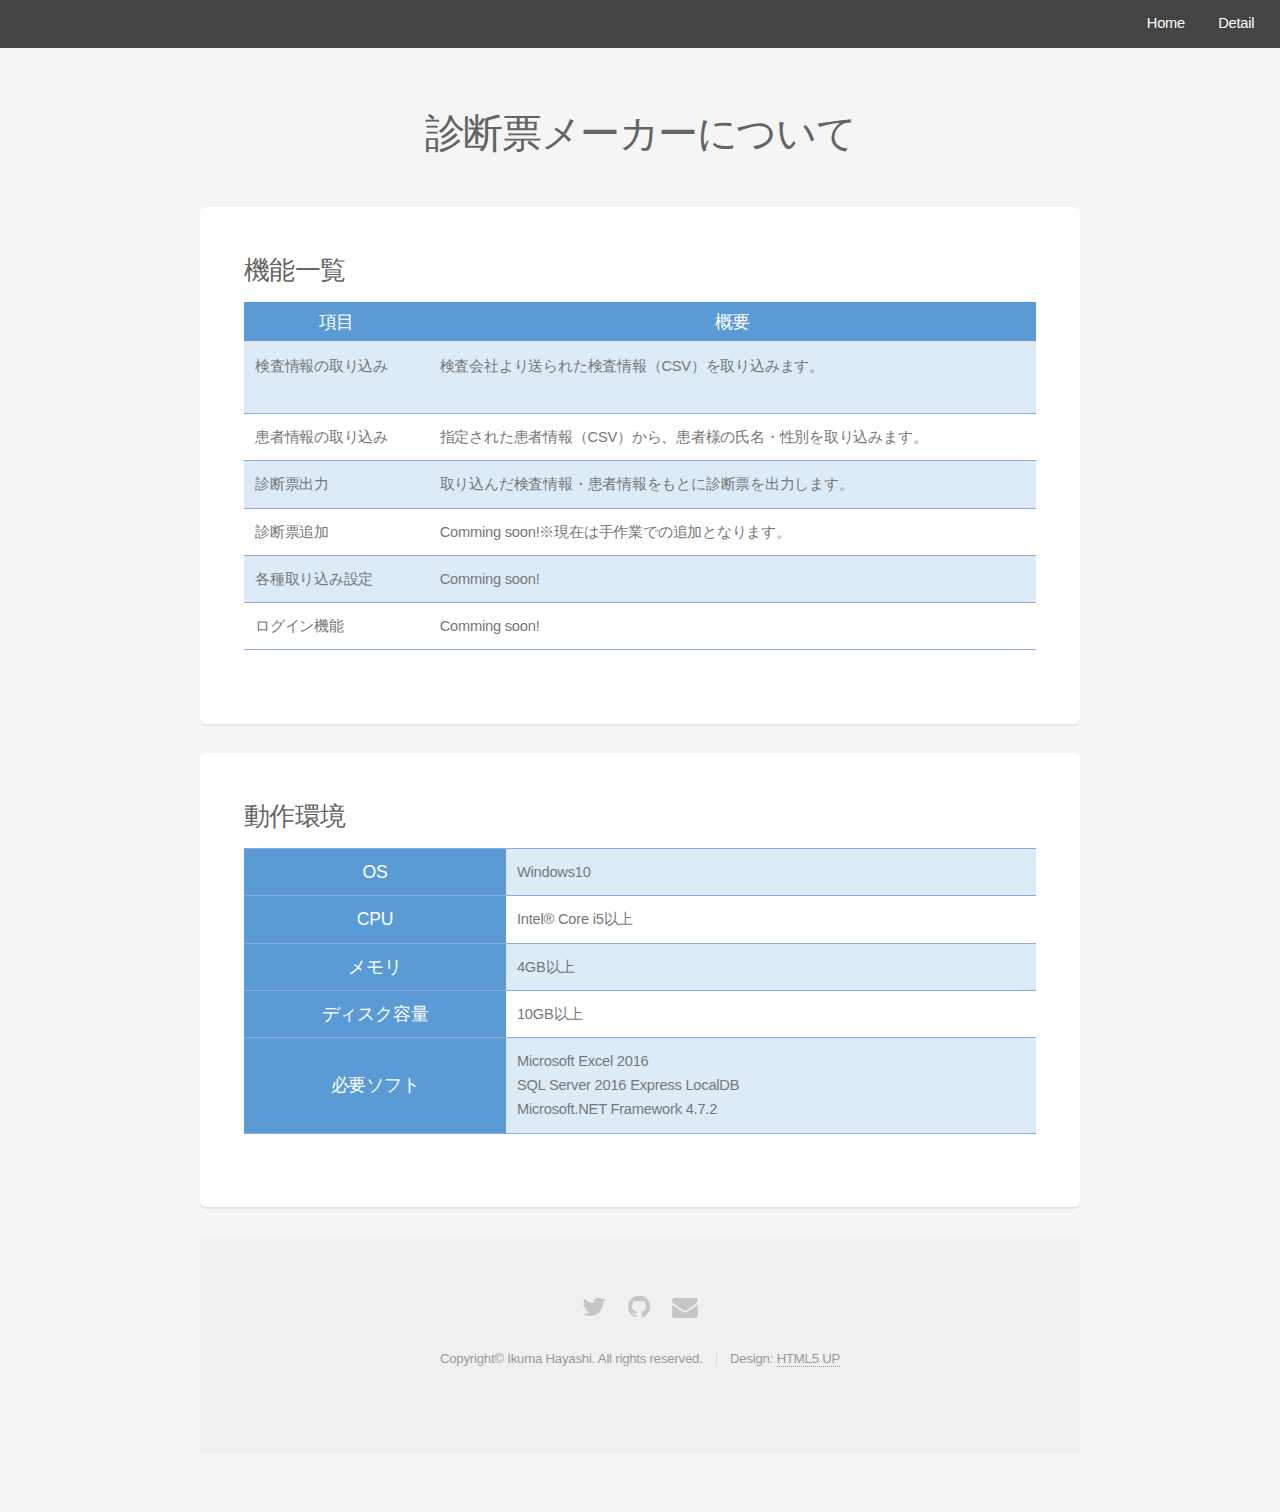
==== commit 203cba8c: "詳細画面に検査情報取り込みのGIF動画を追加" ====
--- a/details.html
+++ b/details.html
@@ -6,13 +6,14 @@
 -->
 <html lang="ja">
 	<head>
-		<title>機能一覧</title>
+		<title>診断票メーカーについて</title>
 		<meta charset="utf-8" />
 		<meta name="viewport" content="width=device-width, initial-scale=1, user-scalable=no" />
 		<link rel="stylesheet" href="assets/css/main.css" />
 		<link rel="shortcut icon" href="./favicon.ico" >
 		<link href="https://maxcdn.bootstrapcdn.com/font-awesome/4.7.0/css/font-awesome.min.css" rel="stylesheet" />
 	</head>
+
 	<body class="is-preload">
 		<div id="page-wrapper">
 
@@ -48,7 +49,12 @@
 											<tbody>
 												<tr>
 													<td>検査情報の取り込み</td>
-													<td>検査会社より送られた検査情報（CSV）を取り込みます。</td>
+													<td>
+														検査会社より送られた検査情報（CSV）を取り込みます。<br/>
+														<a href="./images/InputInspectionData.gif">
+															<img class="gif-img" src="./images/InputInspectionData.gif" alt="" border="0" align="center" max-width>
+														</a>
+														</td>
 												</tr>
 												<tr>
 													<td>患者情報の取り込み</td>
--- a/assets/css/main.css
+++ b/assets/css/main.css
@@ -2654,13 +2654,13 @@
 	}
 
 		table tbody tr {
-			border: solid 1px #e5e5e5;
+			border: solid 1px #8ea9db;
 			border-left: 0;
 			border-right: 0;
 		}
 
 			table tbody tr:nth-child(2n + 1) {
-				background-color: #f8f8f8;
+				background-color: #ddebf7;
 			}
 
 		table td {
@@ -2669,14 +2669,23 @@
 
 		table th {
 			color: #646464;
-			font-size: 0.9em;
+			font-size: 1.2em;
 			font-weight: 300;
-			padding: 0 0.75em 0.75em 0.75em;
+			padding: 0.4em 0.4em 0.4em 0.4em;
 			text-align: left;
 		}
 
 		table thead {
+			background-color: #5b9bd5;
 			border-bottom: solid 2px #e5e5e5;
+
+		}
+
+		table thead th, table tr th {
+			background-color: #5b9bd5;
+			color: #ffffff;
+			text-align: center;
+			vertical-align: middle;
 		}
 
 		table tfoot {
@@ -3868,4 +3877,9 @@
 				padding: 2.5em 1em 3em 1em;
 			}
 
-	}+	}
+
+.gif-img{
+	max-width: 60%;
+	height: auto;
+}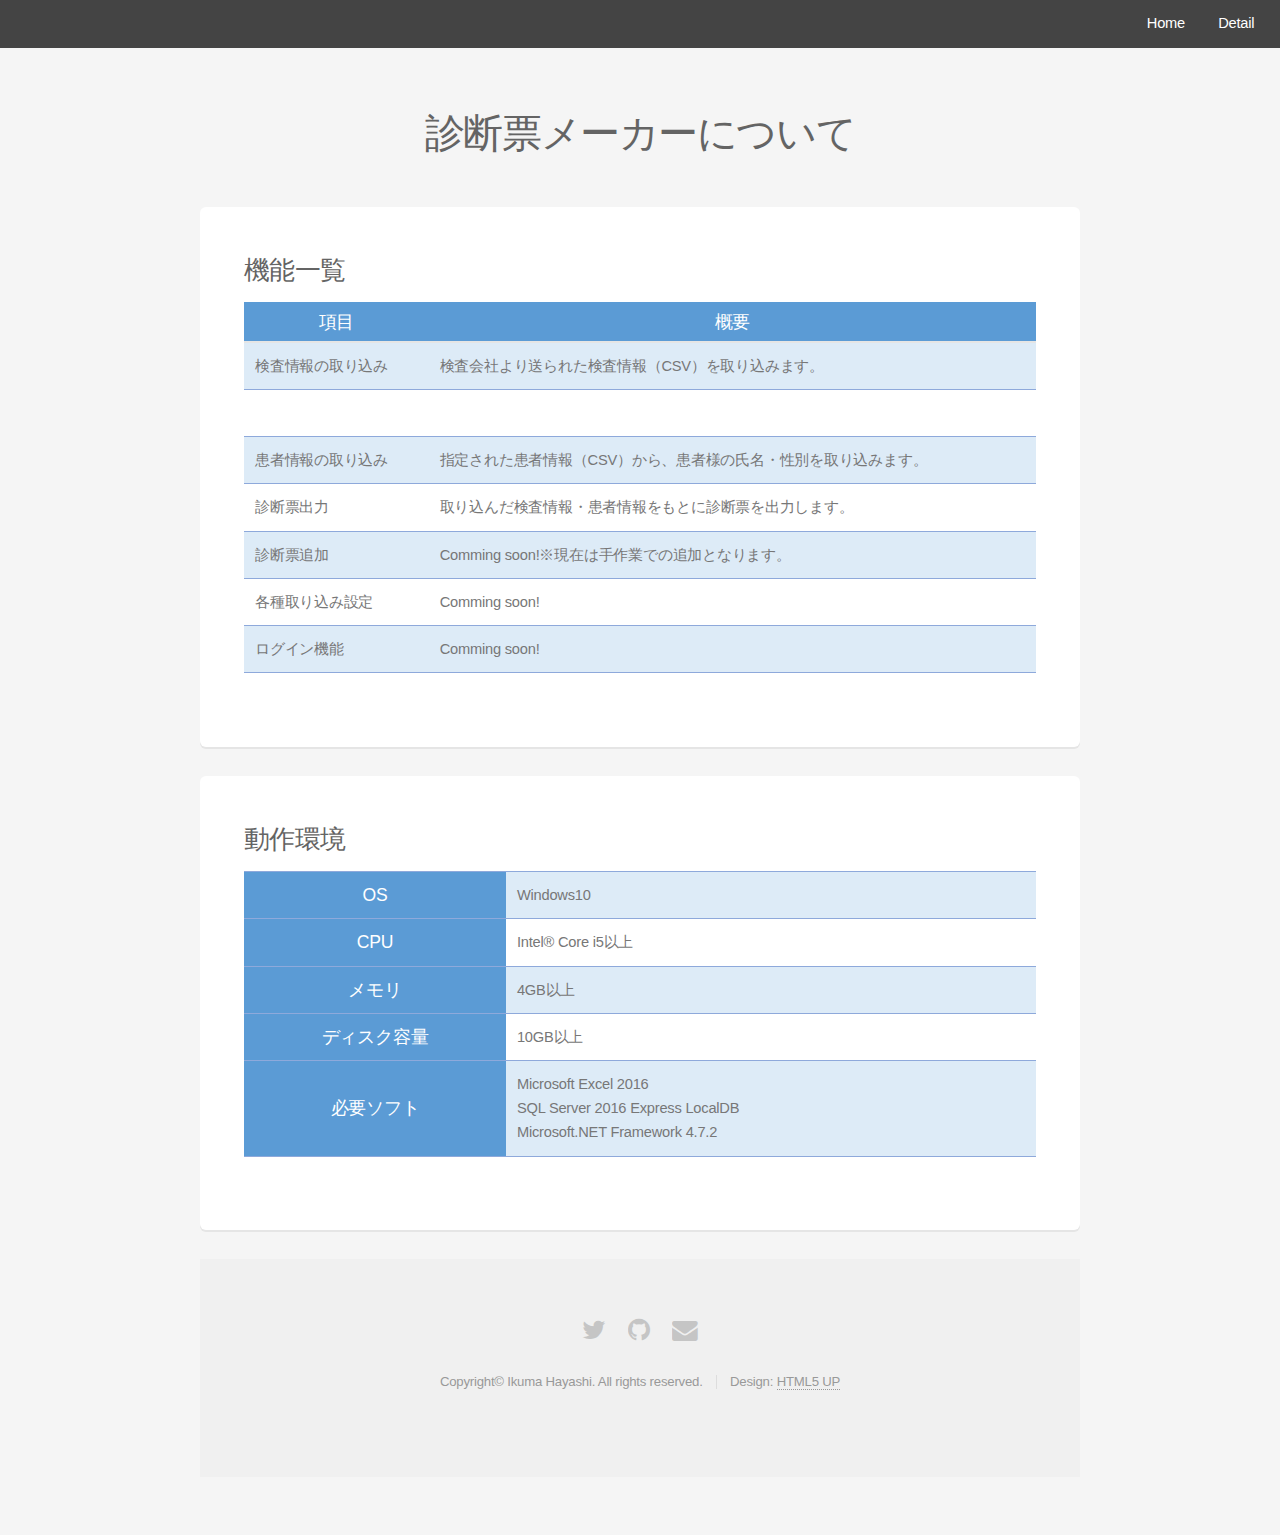
==== commit 87c43e76: "詳細画面のGIF動画の表示レイアウトを変更" ====
--- a/details.html
+++ b/details.html
@@ -50,11 +50,15 @@
 												<tr>
 													<td>検査情報の取り込み</td>
 													<td>
-														検査会社より送られた検査情報（CSV）を取り込みます。<br/>
+														検査会社より送られた検査情報（CSV）を取り込みます。
+													</td>
+												</tr>
+												<tr>
+													<td colspan="2">
 														<a href="./images/InputInspectionData.gif">
 															<img class="gif-img" src="./images/InputInspectionData.gif" alt="" border="0" align="center" max-width>
 														</a>
-														</td>
+													</td>
 												</tr>
 												<tr>
 													<td>患者情報の取り込み</td>
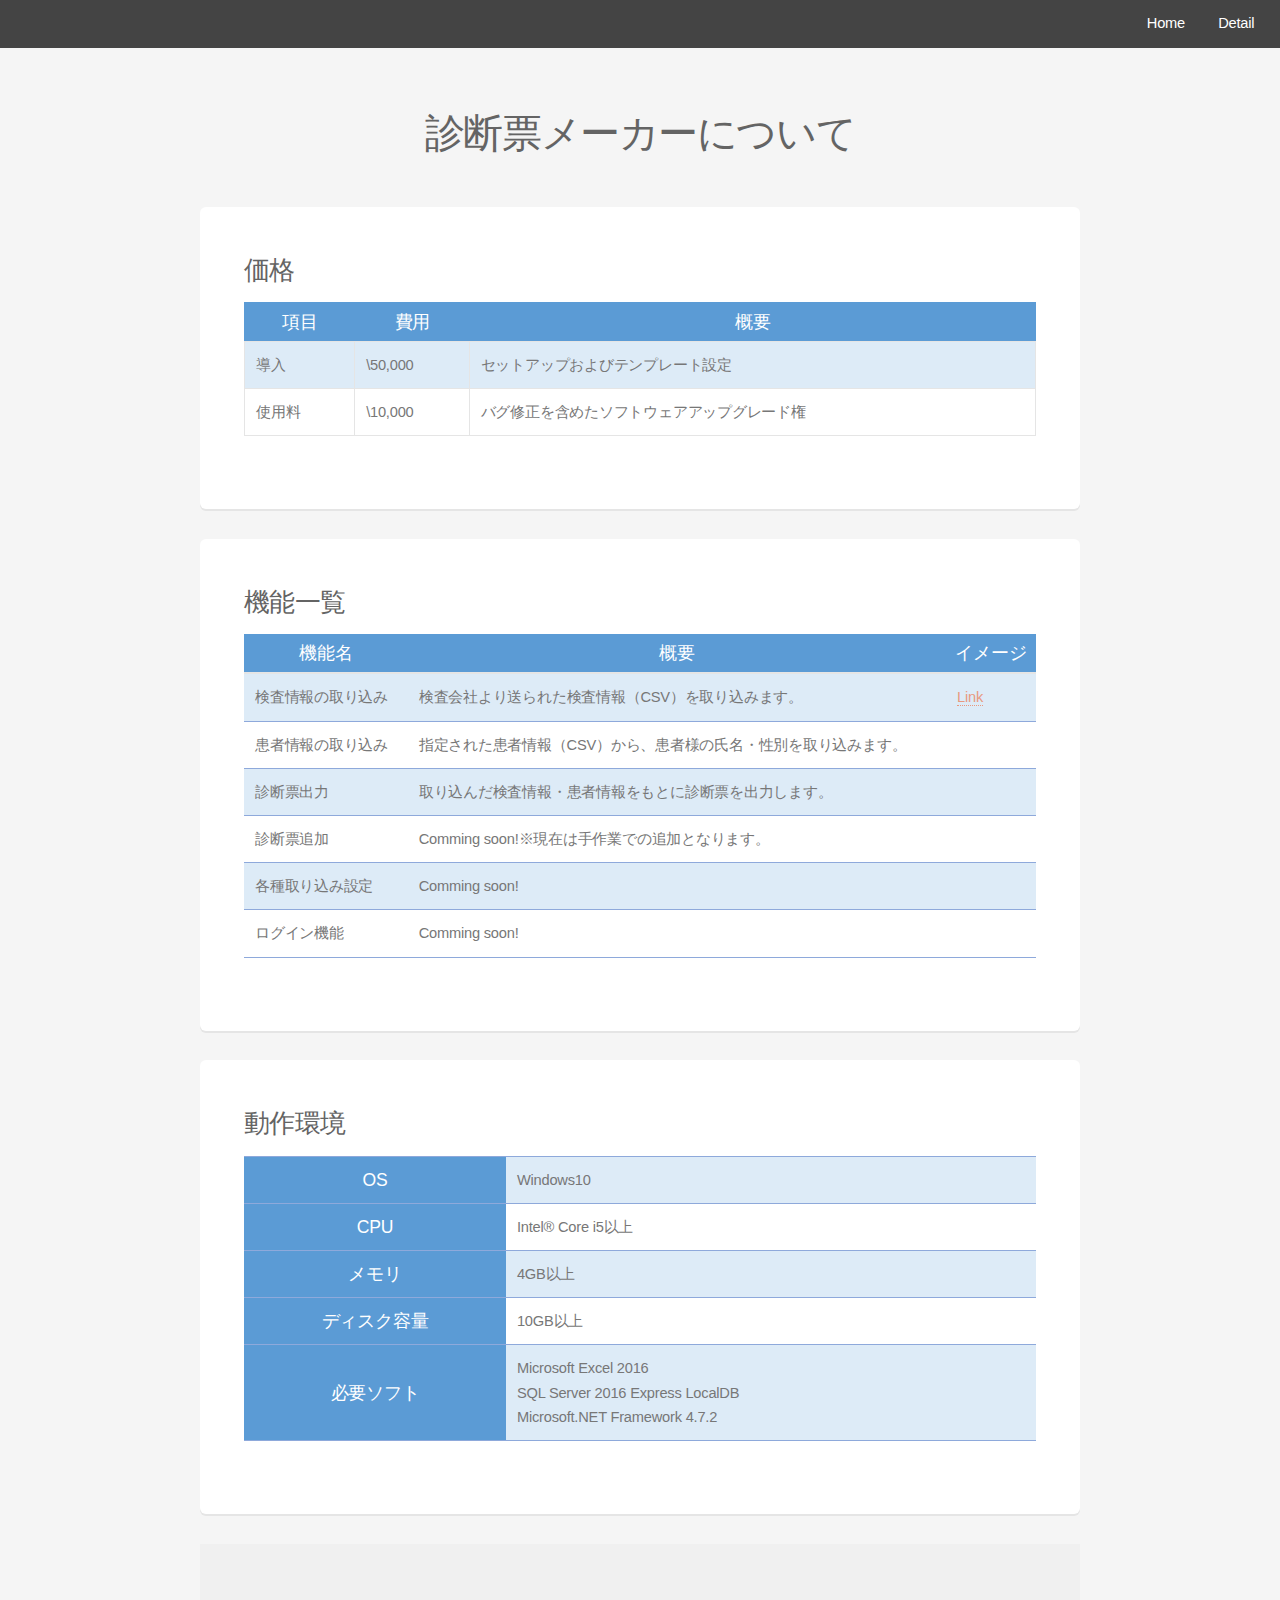
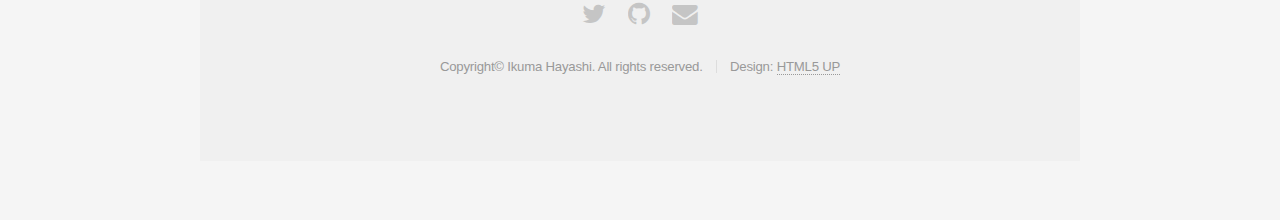
==== commit 8edf56c9: "価格表の追加、画像イメージ追加" ====
--- a/details.html
+++ b/details.html
@@ -35,91 +35,121 @@
 					<div class="row">
 						<div class="col-12">
 
-							<!-- Table -->
-								<section class="box">
-									<h3>機能一覧</h3>
-									<div class="table-wrapper">
-										<table>
+							<section class="box">
+								<h3>価格</h3>
+								<div class="table-wrapper">
+									<table class="alt">
+										<tbody>
 											<thead>
 												<tr>
 													<th>項目</th>
+													<th>費用</th>
 													<th>概要</th>
 												</tr>
 											</thead>
+											<tr>
+												<td>導入</td>
+												<td>\50,000</td>
+												<td>セットアップおよびテンプレート設定</td>
+											</tr>
+											<tr>
+												<td>使用料</td>
+												<td>\10,000</td>
+												<td>バグ修正を含めたソフトウェアアップグレード権</td>
+											</tr>
+										</tbody>
+									</table>
+								</div>
+							</section>
+						</div>
+						<div class="col-12">
+
+							<section class="box">
+								<h3>機能一覧</h3>
+								<div class="table-wrapper">
+									<table>
+										<thead>
+											<tr>
+												<th>機能名</th>
+												<th>概要</th>
+												<th>イメージ</th>
+											</tr>
+										</thead>
+										<tbody>
+											<tr>
+												<td>検査情報の取り込み</td>
+												<td>
+													検査会社より送られた検査情報（CSV）を取り込みます。
+												</td>
+												<td>
+													<a href="./images/InputInspectionData.gif" target="_blank">Link</a>
+												</td>
+											</tr>
+											<tr>
+												<td>患者情報の取り込み</td>
+												<td>指定された患者情報（CSV）から、患者様の氏名・性別を取り込みます。</td>
+												<td></td>
+											</tr>
+											<tr>
+												<td>診断票出力</td>
+												<td>取り込んだ検査情報・患者情報をもとに診断票を出力します。</td>
+												<td></td>
+											</tr>
+											<tr>
+												<td>診断票追加</td>
+												<td>Comming soon!※現在は手作業での追加となります。</td>
+												<td></td>
+											</tr>
+											<tr>
+												<td>各種取り込み設定</td>
+												<td>Comming soon!</td>
+												<td></td>
+											</tr>
+											<tr>
+												<td>ログイン機能</td>
+												<td>Comming soon!</td>
+												<td></td>
+											</tr>
+										</tbody>
+									</table>
+								</div>
+
+							</section>
+							
+							<section class="box">
+									<h3>動作環境</h3>
+									<div class="table-wrapper">
+										<table>
 											<tbody>
 												<tr>
-													<td>検査情報の取り込み</td>
-													<td>
-														検査会社より送られた検査情報（CSV）を取り込みます。
-													</td>
+													<th>OS</th>
+													<td>Windows10</td>
 												</tr>
 												<tr>
-													<td colspan="2">
-														<a href="./images/InputInspectionData.gif">
-															<img class="gif-img" src="./images/InputInspectionData.gif" alt="" border="0" align="center" max-width>
-														</a>
-													</td>
+													<th>CPU</th>
+													<td>Intel® Core i5以上</td>
 												</tr>
 												<tr>
-													<td>患者情報の取り込み</td>
-													<td>指定された患者情報（CSV）から、患者様の氏名・性別を取り込みます。</td>
+													<th>メモリ</th>
+													<td>4GB以上</td>
 												</tr>
 												<tr>
-													<td>診断票出力</td>
-													<td>取り込んだ検査情報・患者情報をもとに診断票を出力します。</td>
+													<th>ディスク容量</th>
+													<td>10GB以上</td>
 												</tr>
 												<tr>
-													<td>診断票追加</td>
-													<td>Comming soon!※現在は手作業での追加となります。</td>
-												</tr>
-												<tr>
-													<td>各種取り込み設定</td>
-													<td>Comming soon!</td>
-												</tr>
-												<tr>
-													<td>ログイン機能</td>
-													<td>Comming soon!</td>
+													<th>必要ソフト</th>
+													<td>
+														Microsoft Excel 2016<br/>
+														SQL Server 2016 Express LocalDB<br/>
+														Microsoft.NET Framework 4.7.2
+													</td>
 												</tr>
 											</tbody>
 										</table>
 									</div>
 
 								</section>
-								
-								<section class="box">
-										<h3>動作環境</h3>
-										<div class="table-wrapper">
-											<table>
-												<tbody>
-													<tr>
-														<th>OS</th>
-														<td>Windows10</td>
-													</tr>
-													<tr>
-														<th>CPU</th>
-														<td>Intel® Core i5以上</td>
-													</tr>
-													<tr>
-														<th>メモリ</th>
-														<td>4GB以上</td>
-													</tr>
-													<tr>
-														<th>ディスク容量</th>
-														<td>10GB以上</td>
-													</tr>
-													<tr>
-														<th>必要ソフト</th>
-														<td>
-															Microsoft Excel 2016<br/>
-															SQL Server 2016 Express LocalDB<br/>
-															Microsoft.NET Framework 4.7.2
-														</td>
-													</tr>
-												</tbody>
-											</table>
-										</div>
-	
-									</section>
 						</div>
 					</div>
 					
--- a/assets/css/main.css
+++ b/assets/css/main.css
@@ -3149,7 +3149,7 @@
 	#banner {
 		background-attachment: scroll,							fixed;
 		background-color: #666;
-		background-image: url("images/overlay.png"), url("../../images/banner.jpg");
+		background-image: url("images/overlay.png"), url("../../images/clinic_image.jpg");
 		background-position: top left,						center center;
 		background-repeat: repeat,							no-repeat;
 		background-size: auto,							cover;
@@ -3238,6 +3238,7 @@
 	body.landing #main {
 		margin-top: -14em;
 	}
+
 
 /* Footer */
 
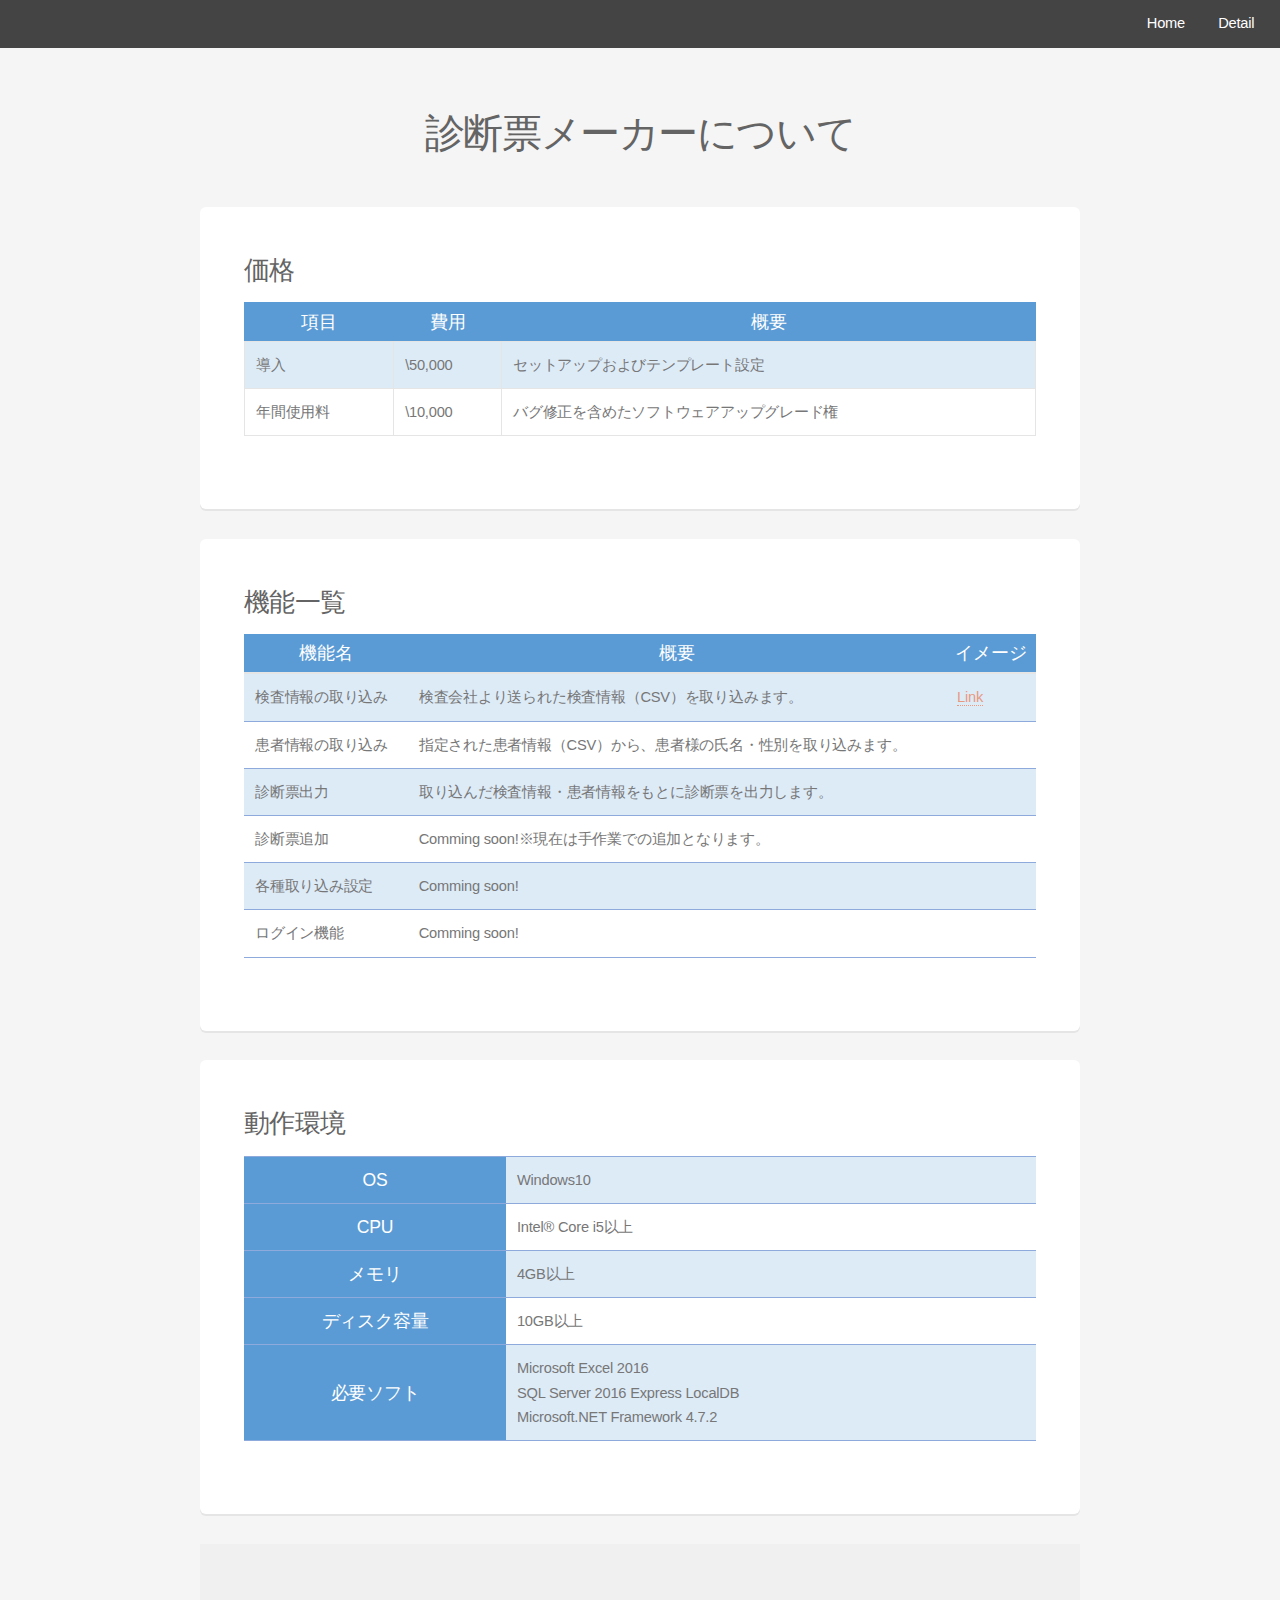
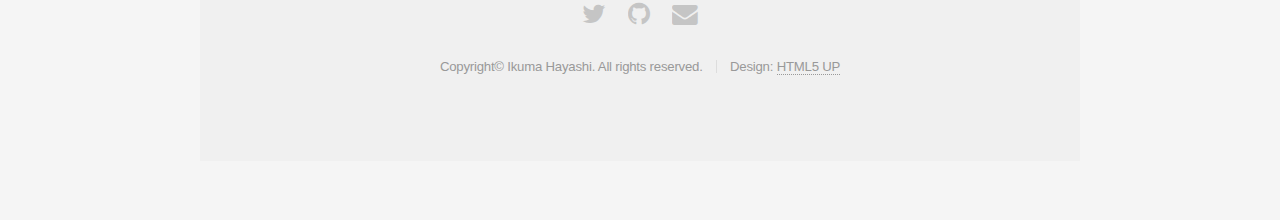
==== commit 24e5348c: "使用料の記載を年間に変更" ====
--- a/details.html
+++ b/details.html
@@ -18,153 +18,151 @@
 		<div id="page-wrapper">
 
 			<!-- Header -->
-				<header id="header">
-					<nav id="nav">
-						<ul>
-							<li><a href="index.html">Home</a></li>
-							<li><a href="details.html">Detail</a></li>
-						</ul>
-					</nav>
-				</header>
+			<header id="header">
+				<nav id="nav">
+					<ul>
+						<li><a href="index.html">Home</a></li>
+						<li><a href="details.html">Detail</a></li>
+					</ul>
+				</nav>
+			</header>
 
 			<!-- Main -->
-				<section id="main" class="container">
-					<header>
-						<h2>診断票メーカーについて</h2>
-					</header>
-					<div class="row">
-						<div class="col-12">
-
-							<section class="box">
-								<h3>価格</h3>
-								<div class="table-wrapper">
-									<table class="alt">
-										<tbody>
-											<thead>
-												<tr>
-													<th>項目</th>
-													<th>費用</th>
-													<th>概要</th>
-												</tr>
-											</thead>
-											<tr>
-												<td>導入</td>
-												<td>\50,000</td>
-												<td>セットアップおよびテンプレート設定</td>
-											</tr>
-											<tr>
-												<td>使用料</td>
-												<td>\10,000</td>
-												<td>バグ修正を含めたソフトウェアアップグレード権</td>
-											</tr>
-										</tbody>
-									</table>
-								</div>
-							</section>
-						</div>
-						<div class="col-12">
-
-							<section class="box">
-								<h3>機能一覧</h3>
-								<div class="table-wrapper">
-									<table>
+			<section id="main" class="container">
+				<header>
+					<h2>診断票メーカーについて</h2>
+				</header>
+				<div class="row">
+					<div class="col-12">
+						<section class="box">
+							<h3>価格</h3>
+							<div class="table-wrapper">
+								<table class="alt">
+									<tbody>
 										<thead>
 											<tr>
-												<th>機能名</th>
+												<th>項目</th>
+												<th>費用</th>
 												<th>概要</th>
-												<th>イメージ</th>
 											</tr>
 										</thead>
-										<tbody>
-											<tr>
-												<td>検査情報の取り込み</td>
-												<td>
-													検査会社より送られた検査情報（CSV）を取り込みます。
-												</td>
-												<td>
-													<a href="./images/InputInspectionData.gif" target="_blank">Link</a>
-												</td>
-											</tr>
-											<tr>
-												<td>患者情報の取り込み</td>
-												<td>指定された患者情報（CSV）から、患者様の氏名・性別を取り込みます。</td>
-												<td></td>
-											</tr>
-											<tr>
-												<td>診断票出力</td>
-												<td>取り込んだ検査情報・患者情報をもとに診断票を出力します。</td>
-												<td></td>
-											</tr>
-											<tr>
-												<td>診断票追加</td>
-												<td>Comming soon!※現在は手作業での追加となります。</td>
-												<td></td>
-											</tr>
-											<tr>
-												<td>各種取り込み設定</td>
-												<td>Comming soon!</td>
-												<td></td>
-											</tr>
-											<tr>
-												<td>ログイン機能</td>
-												<td>Comming soon!</td>
-												<td></td>
-											</tr>
-										</tbody>
-									</table>
-								</div>
+										<tr>
+											<td>導入</td>
+											<td>\50,000</td>
+											<td>セットアップおよびテンプレート設定</td>
+										</tr>
+										<tr>
+											<td>年間使用料</td>
+											<td>\10,000</td>
+											<td>バグ修正を含めたソフトウェアアップグレード権</td>
+										</tr>
+									</tbody>
+								</table>
+							</div>
+						</section>
+					</div>
+					<div class="col-12">
+						<section class="box">
+							<h3>機能一覧</h3>
+							<div class="table-wrapper">
+								<table>
+									<thead>
+										<tr>
+											<th>機能名</th>
+											<th>概要</th>
+											<th>イメージ</th>
+										</tr>
+									</thead>
+									<tbody>
+										<tr>
+											<td>検査情報の取り込み</td>
+											<td>
+												検査会社より送られた検査情報（CSV）を取り込みます。
+											</td>
+											<td>
+												<a href="./images/InputInspectionData.gif" target="_blank">Link</a>
+											</td>
+										</tr>
+										<tr>
+											<td>患者情報の取り込み</td>
+											<td>指定された患者情報（CSV）から、患者様の氏名・性別を取り込みます。</td>
+											<td></td>
+										</tr>
+										<tr>
+											<td>診断票出力</td>
+											<td>取り込んだ検査情報・患者情報をもとに診断票を出力します。</td>
+											<td></td>
+										</tr>
+										<tr>
+											<td>診断票追加</td>
+											<td>Comming soon!※現在は手作業での追加となります。</td>
+											<td></td>
+										</tr>
+										<tr>
+											<td>各種取り込み設定</td>
+											<td>Comming soon!</td>
+											<td></td>
+										</tr>
+										<tr>
+											<td>ログイン機能</td>
+											<td>Comming soon!</td>
+											<td></td>
+										</tr>
+									</tbody>
+								</table>
+							</div>
 
-							</section>
-							
-							<section class="box">
-									<h3>動作環境</h3>
-									<div class="table-wrapper">
-										<table>
-											<tbody>
-												<tr>
-													<th>OS</th>
-													<td>Windows10</td>
-												</tr>
-												<tr>
-													<th>CPU</th>
-													<td>Intel® Core i5以上</td>
-												</tr>
-												<tr>
-													<th>メモリ</th>
-													<td>4GB以上</td>
-												</tr>
-												<tr>
-													<th>ディスク容量</th>
-													<td>10GB以上</td>
-												</tr>
-												<tr>
-													<th>必要ソフト</th>
-													<td>
-														Microsoft Excel 2016<br/>
-														SQL Server 2016 Express LocalDB<br/>
-														Microsoft.NET Framework 4.7.2
-													</td>
-												</tr>
-											</tbody>
-										</table>
-									</div>
+						</section>
+						
+						<section class="box">
+							<h3>動作環境</h3>
+							<div class="table-wrapper">
+								<table>
+									<tbody>
+										<tr>
+											<th>OS</th>
+											<td>Windows10</td>
+										</tr>
+										<tr>
+											<th>CPU</th>
+											<td>Intel® Core i5以上</td>
+										</tr>
+										<tr>
+											<th>メモリ</th>
+											<td>4GB以上</td>
+										</tr>
+										<tr>
+											<th>ディスク容量</th>
+											<td>10GB以上</td>
+										</tr>
+										<tr>
+											<th>必要ソフト</th>
+											<td>
+												Microsoft Excel 2016<br/>
+												SQL Server 2016 Express LocalDB<br/>
+												Microsoft.NET Framework 4.7.2
+											</td>
+										</tr>
+									</tbody>
+								</table>
+							</div>
 
-								</section>
-						</div>
+						</section>
 					</div>
+				</div>
 					
-			<!-- Footer -->
+				<!-- Footer -->
 				<footer id="footer">
-						<ul class="icons">
-							<li><a href="https://twitter.com/hisk_of_gnct" class="icon fa-twitter"><span class="label">Twitter</span></a></li>
-							<li><a href="https://github.com/IkumaHayashi" class="icon fa-github"><span class="label">Github</span></a></li>
-							<li><a href="mailto:ikuma.hayashi.tech@gmail.com" class="icon fa-envelope"><span class="label">Mail</span></a></li>
-							</ul>
-						<ul class="copyright">
-							<li>Copyright&copy; Ikuma Hayashi. All rights reserved.</li><li>Design: <a href="http://html5up.net">HTML5 UP</a></li>
+					<ul class="icons">
+						<li><a href="https://twitter.com/hisk_of_gnct" class="icon fa-twitter"><span class="label">Twitter</span></a></li>
+						<li><a href="https://github.com/IkumaHayashi" class="icon fa-github"><span class="label">Github</span></a></li>
+						<li><a href="mailto:ikuma.hayashi.tech@gmail.com" class="icon fa-envelope"><span class="label">Mail</span></a></li>
 						</ul>
-					</footer>
-	
+					<ul class="copyright">
+						<li>Copyright&copy; Ikuma Hayashi. All rights reserved.</li><li>Design: <a href="http://html5up.net">HTML5 UP</a></li>
+					</ul>
+				</footer>
+			</section>
 
 		</div>
 
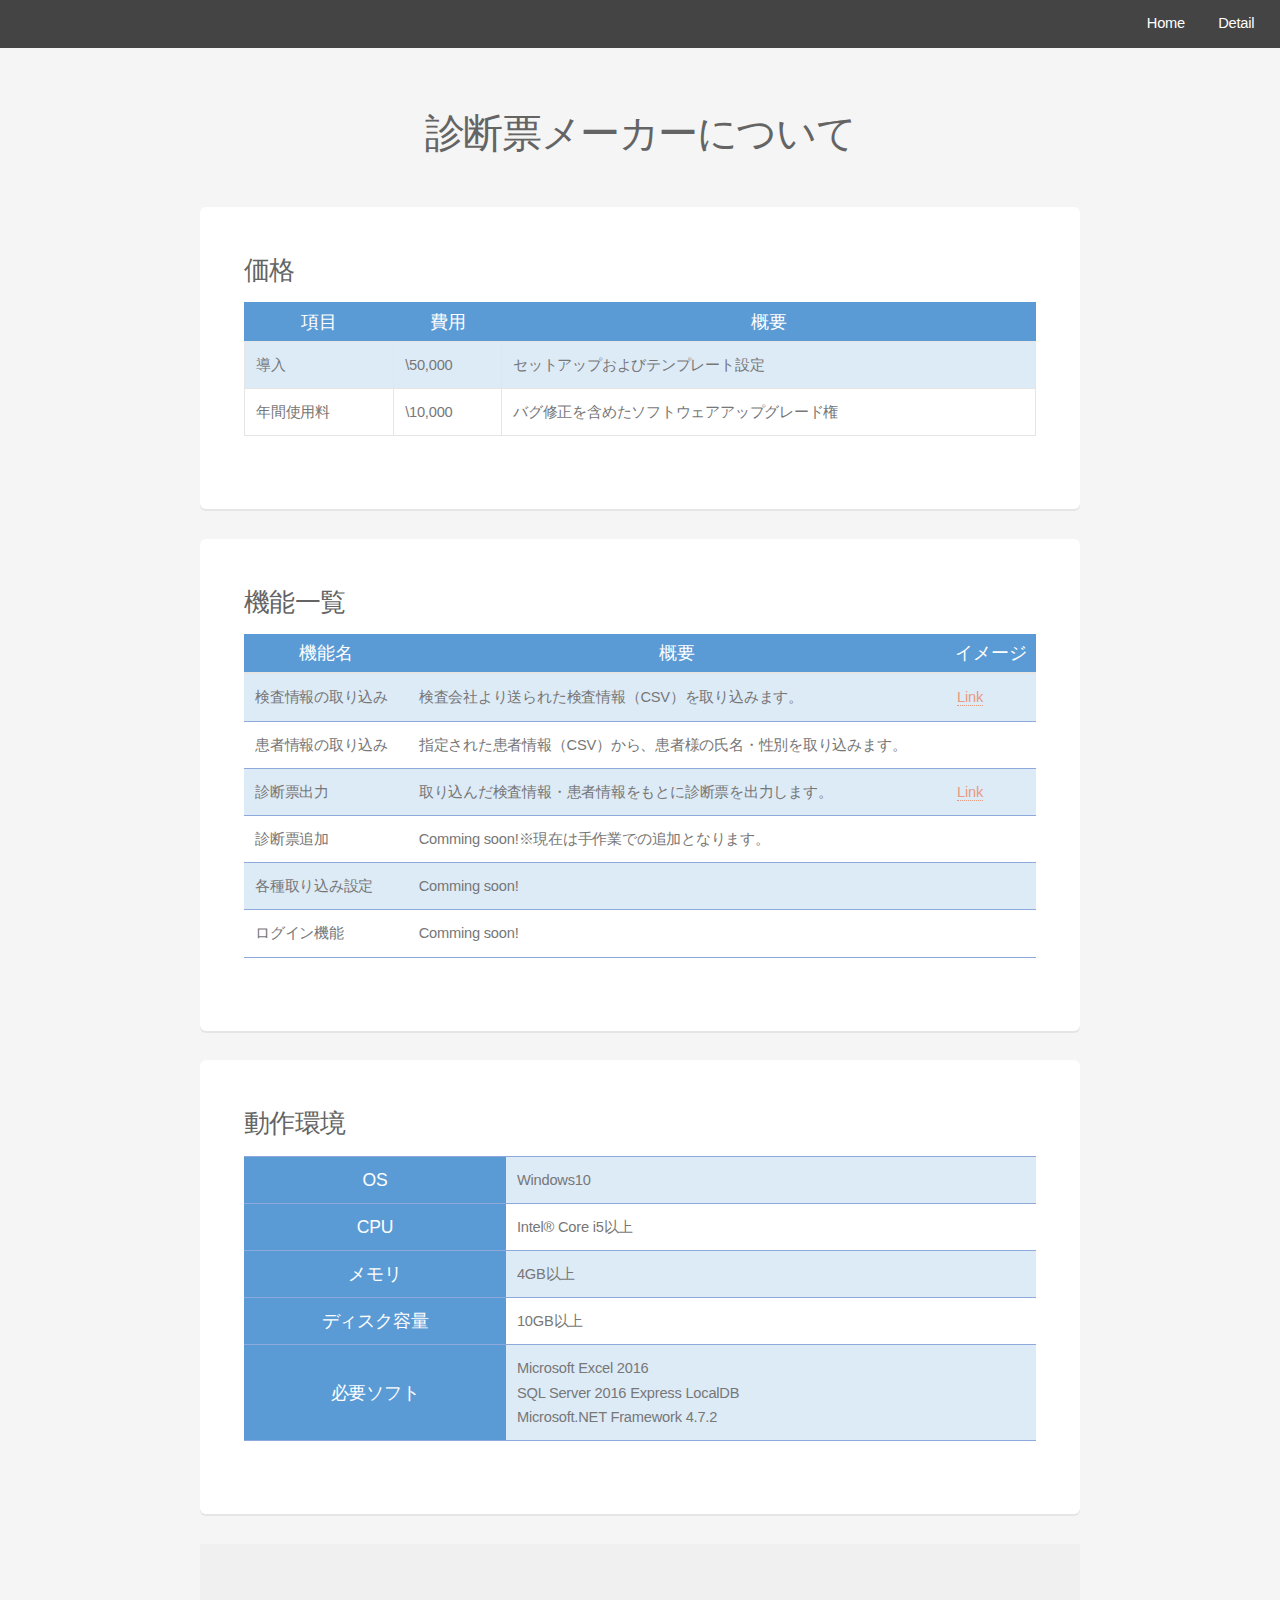
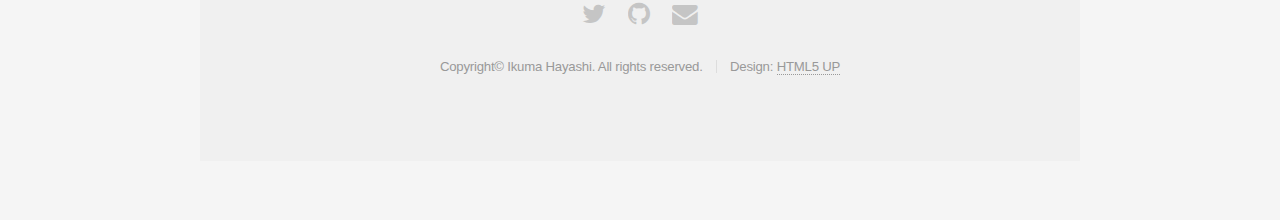
==== commit c424d65d: "帳票出力デモ動画追加" ====
--- a/details.html
+++ b/details.html
@@ -91,7 +91,9 @@
 										<tr>
 											<td>診断票出力</td>
 											<td>取り込んだ検査情報・患者情報をもとに診断票を出力します。</td>
-											<td></td>
+											<td>
+												<a href="./images/OutputExcelFile.gif" target="_blank">Link</a>
+											</td>
 										</tr>
 										<tr>
 											<td>診断票追加</td>
